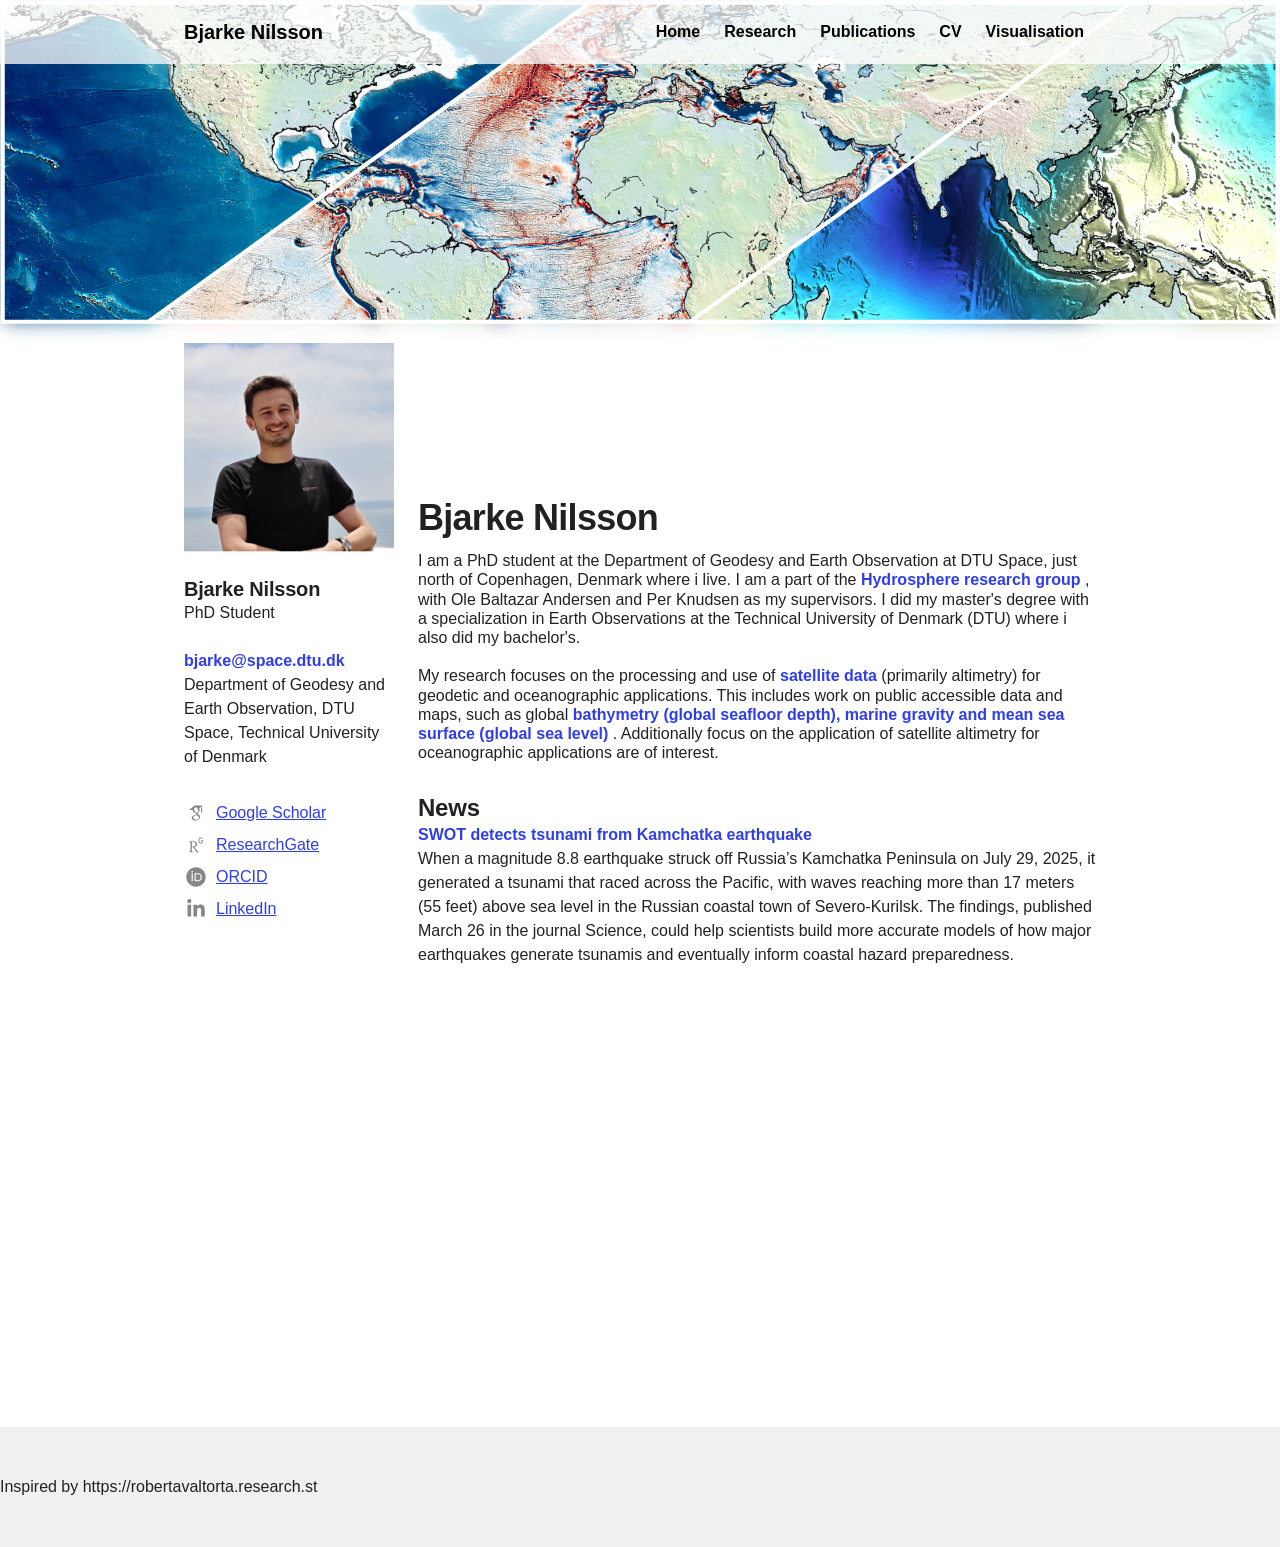
==== index.html @ 61e9313f "Added new image for front page" ====
<!DOCTYPE html>
<html lang="en">
<head>
  <meta charset="utf-8">
  <meta http-equiv="X-UA-Compatible" content="IE=edge">
  <meta name="viewport" content="width=device-width, initial-scale=1.0">
  <meta name="turbo-cache-control" content="no-cache">

  <title>Bjarke Nilsson</title>
<link rel="icon" type="image/png" href="bathymetry_pacific_transparent.png" sizes="96x96">
<meta name="description" content="I am a PhD student at the Technical University of Denmark.">
<link rel="canonical" href="https://BjarkeN.github.io">
<link rel="image_src" href="bathymetry_pacific_transparent.png">

<script type="application/ld+json">
  {"@context":"https://schema.org","@type":"WebSite","name":"Bjarke Nilsson","url":"https://BjarkeN.github.io"}
</script>


  <!-- Preload -->
  

  <!-- Fonts -->
  <style>
  /* https://fonts.googleapis.com/css2?family=Open+Sans:wght@400;700&display=swap */
/* cyrillic-ext */
@font-face {
  font-family: 'Open Sans';
  font-style: normal;
  font-weight: 400;
  font-stretch: 100%;
  font-display: swap;
  src: url('/fonts/google-fonts/Open_Sans-400-1.woff2') format('woff2');
  unicode-range: U+0460-052F, U+1C80-1C88, U+20B4, U+2DE0-2DFF, U+A640-A69F,
    U+FE2E-FE2F;
}
/* cyrillic */
@font-face {
  font-family: 'Open Sans';
  font-style: normal;
  font-weight: 400;
  font-stretch: 100%;
  font-display: swap;
  src: url('/fonts/google-fonts/Open_Sans-400-2.woff2') format('woff2');
  unicode-range: U+0301, U+0400-045F, U+0490-0491, U+04B0-04B1, U+2116;
}
/* greek-ext */
@font-face {
  font-family: 'Open Sans';
  font-style: normal;
  font-weight: 400;
  font-stretch: 100%;
  font-display: swap;
  src: url('/fonts/google-fonts/Open_Sans-400-3.woff2') format('woff2');
  unicode-range: U+1F00-1FFF;
}
/* greek */
@font-face {
  font-family: 'Open Sans';
  font-style: normal;
  font-weight: 400;
  font-stretch: 100%;
  font-display: swap;
  src: url('/fonts/google-fonts/Open_Sans-400-4.woff2') format('woff2');
  unicode-range: U+0370-03FF;
}
/* hebrew */
@font-face {
  font-family: 'Open Sans';
  font-style: normal;
  font-weight: 400;
  font-stretch: 100%;
  font-display: swap;
  src: url('/fonts/google-fonts/Open_Sans-400-5.woff2') format('woff2');
  unicode-range: U+0590-05FF, U+200C-2010, U+20AA, U+25CC, U+FB1D-FB4F;
}
/* vietnamese */
@font-face {
  font-family: 'Open Sans';
  font-style: normal;
  font-weight: 400;
  font-stretch: 100%;
  font-display: swap;
  src: url('/fonts/google-fonts/Open_Sans-400-6.woff2') format('woff2');
  unicode-range: U+0102-0103, U+0110-0111, U+0128-0129, U+0168-0169, U+01A0-01A1,
    U+01AF-01B0, U+1EA0-1EF9, U+20AB;
}
/* latin-ext */
@font-face {
  font-family: 'Open Sans';
  font-style: normal;
  font-weight: 400;
  font-stretch: 100%;
  font-display: swap;
  src: url('/fonts/google-fonts/Open_Sans-400-7.woff2') format('woff2');
  unicode-range: U+0100-02AF, U+1E00-1EFF, U+2020, U+20A0-20AB, U+20AD-20CF,
    U+2113, U+2C60-2C7F, U+A720-A7FF;
}
/* latin */
@font-face {
  font-family: 'Open Sans';
  font-style: normal;
  font-weight: 400;
  font-stretch: 100%;
  font-display: swap;
  src: url('/fonts/google-fonts/Open_Sans-400-8.woff2') format('woff2');
  unicode-range: U+0000-00FF, U+0131, U+0152-0153, U+02BB-02BC, U+02C6, U+02DA,
    U+02DC, U+2000-206F, U+2074, U+20AC, U+2122, U+2191, U+2193, U+2212, U+2215,
    U+FEFF, U+FFFD;
}
/* cyrillic-ext */
@font-face {
  font-family: 'Open Sans';
  font-style: normal;
  font-weight: 700;
  font-stretch: 100%;
  font-display: swap;
  src: url('/fonts/google-fonts/Open_Sans-700-9.woff2') format('woff2');
  unicode-range: U+0460-052F, U+1C80-1C88, U+20B4, U+2DE0-2DFF, U+A640-A69F,
    U+FE2E-FE2F;
}
/* cyrillic */
@font-face {
  font-family: 'Open Sans';
  font-style: normal;
  font-weight: 700;
  font-stretch: 100%;
  font-display: swap;
  src: url('/fonts/google-fonts/Open_Sans-700-10.woff2') format('woff2');
  unicode-range: U+0301, U+0400-045F, U+0490-0491, U+04B0-04B1, U+2116;
}
/* greek-ext */
@font-face {
  font-family: 'Open Sans';
  font-style: normal;
  font-weight: 700;
  font-stretch: 100%;
  font-display: swap;
  src: url('/fonts/google-fonts/Open_Sans-700-11.woff2') format('woff2');
  unicode-range: U+1F00-1FFF;
}
/* greek */
@font-face {
  font-family: 'Open Sans';
  font-style: normal;
  font-weight: 700;
  font-stretch: 100%;
  font-display: swap;
  src: url('/fonts/google-fonts/Open_Sans-700-12.woff2') format('woff2');
  unicode-range: U+0370-03FF;
}
/* hebrew */
@font-face {
  font-family: 'Open Sans';
  font-style: normal;
  font-weight: 700;
  font-stretch: 100%;
  font-display: swap;
  src: url('/fonts/google-fonts/Open_Sans-700-13.woff2') format('woff2');
  unicode-range: U+0590-05FF, U+200C-2010, U+20AA, U+25CC, U+FB1D-FB4F;
}
/* vietnamese */
@font-face {
  font-family: 'Open Sans';
  font-style: normal;
  font-weight: 700;
  font-stretch: 100%;
  font-display: swap;
  src: url('/fonts/google-fonts/Open_Sans-700-14.woff2') format('woff2');
  unicode-range: U+0102-0103, U+0110-0111, U+0128-0129, U+0168-0169, U+01A0-01A1,
    U+01AF-01B0, U+1EA0-1EF9, U+20AB;
}
/* latin-ext */
@font-face {
  font-family: 'Open Sans';
  font-style: normal;
  font-weight: 700;
  font-stretch: 100%;
  font-display: swap;
  src: url('/fonts/google-fonts/Open_Sans-700-15.woff2') format('woff2');
  unicode-range: U+0100-02AF, U+1E00-1EFF, U+2020, U+20A0-20AB, U+20AD-20CF,
    U+2113, U+2C60-2C7F, U+A720-A7FF;
}
/* latin */
@font-face {
  font-family: 'Open Sans';
  font-style: normal;
  font-weight: 700;
  font-stretch: 100%;
  font-display: swap;
  src: url('/fonts/google-fonts/Open_Sans-700-16.woff2') format('woff2');
  unicode-range: U+0000-00FF, U+0131, U+0152-0153, U+02BB-02BC, U+02C6, U+02DA,
    U+02DC, U+2000-206F, U+2074, U+20AC, U+2122, U+2191, U+2193, U+2212, U+2215,
    U+FEFF, U+FFFD;
}

</style>


  
  

  <!-- Theme CSS -->
  <link rel="stylesheet" href="themes-2XL-4_eJ.css" media="all" data-turbo-track="reload" />
  <link rel="stylesheet" href="themes-argyle-Cu1OJXw7.css" media="all" data-turbo-track="reload" />
    <style>

    :root {
      --blt-font-base: Open Sans, sans-serif;
      --theme-link-color: #2F3EEA;
      --theme-header-background-color: #f0f0f0;
      --theme-header-text-color: #212121;
      --theme-header-link-color: #212121;
      --theme-footer-background-color: #f0f0f0;
      --theme-footer-text-color: #212121;
      --theme-footer-link-color: #212121;
    }
  </style>

  

</head>
<body data-controller="">
  

  <div
    class="theme-page theme-page--has-banner"
    data-controller="load-mathjax"
  >
    <!--<header class="argyle-header">-->
      <header class="argyle-header" style="background-color: rgba(255, 255, 255, 0.75); position: relative;">
    <div class="container">
      <div class="row">
        <div class="col-xs-12">
          <div
            class="flex flex-row"
            data-controller="overflow-nav"
            data-overflow-nav-links-item-selector-value=".argyle-navlinks2-bar .theme-navlinks2-item-wrap"
            data-overflow-nav-menu-item-selector-value=".argyle-navlinks2-menu .theme-navlinks2-item-wrap"
          >
            <div
              class="flex-0"
              data-site-editable-id="site_title"
            >
              <h1>
                <a href="index.html" style="color: rgb(0, 0, 0);">Bjarke Nilsson</a>
              </h1>
            </div>
            <div class="flex-0" style="width: 16px"></div>

            
  <div
    class="flex-1 flex-row"
    data-site-editable-id="navpages"
    data-overflow-nav-target="linksContainer"
    style="
      /* Set to 0, so that the flex item shrinks past its initial size
      * https://dfmcphee.com/flex-items-and-min-width-0/ */
      min-width: 0;
    "
  >
    <div class="argyle-navlinks2-bar">
          <div
  class="theme-navlinks2"
  data-site-editable-id="navpages"
>
    <div class="theme-navlinks2-item-wrap">

      <div class="theme-navlinks2-item" data-controller="toggle">
        <a class="theme-navlinks2-item-link" href="index.html" style="color: black; font-weight: bold;">Home</a>
</div>
</div>    <div class="theme-navlinks2-item-wrap">

      <div class="theme-navlinks2-item" data-controller="toggle">
        <a class="theme-navlinks2-item-link" href="research.html" style="color: black; font-weight: bold;">Research</a>
</div>
</div>    <div class="theme-navlinks2-item-wrap">

      <div class="theme-navlinks2-item" data-controller="toggle">
        <a class="theme-navlinks2-item-link" href="publications.html" style="color: black; font-weight: bold;">Publications</a>
</div>
</div>    <div class="theme-navlinks2-item-wrap">

      <div class="theme-navlinks2-item" data-controller="toggle">
        <a class="theme-navlinks2-item-link" href="CV_BNilsson.pdf" download="CV_BNilsson.pdf" style="color: black; font-weight: bold;">CV</a>
</div>
</div>    <div class="theme-navlinks2-item-wrap">

      <div class="theme-navlinks2-item" data-controller="toggle">
        <a class="theme-navlinks2-item-link" href="illustration.html" style="color: black; font-weight: bold;">Visualisation</a>

</div>
</div></div>


    </div>
  </div>


  </header>


      
<div class="argyle-banner">
  <picture style="  object-fit: contain;
  object-position: center top;
  position: absolute; top: 0; right: 0; bottom: 0; left: 0;
  height: 100%;
  width: 100%;
  overflow: hidden;
">
    <source
    />
    <img 
      src="linkedin_banner.png"
      style="  object-fit: contain;
  object-position: center top;
  position: absolute; top: 0; right: 0; bottom: 0; left: 0;
  height: 100%;
  width: 100%;
  overflow: hidden;
"
      alt="Banner image placeholder" />
  </picture>

  <div
    style="
      object-position: center top;
      position: absolute; top: 0; right: 0; bottom: 0; left: 0;
      height: 100%;
      width: 100%;
      overflow: hidden;
      backdrop-filter: blur(10px);
    "
  ></div>

  <picture style="  object-fit: contain;
  object-position: center top;
  position: absolute; top: 0; right: 0; bottom: 0; left: 0;
  height: 100%;
  width: 100%;
  overflow: hidden;
">
    <source srcset="linkedin_banner.png" />
    <img style="  object-fit: contain;
    object-position: center top;
  position: absolute; top: 0; right: 0; bottom: 0; left: 0;
  height: 100%;
  width: 100%;
  overflow: hidden;
" alt="Banner image" src="linkedin_banner.png" />
</picture>

  
</div>

    <main class="argyle-main">
      <div class="container">
        <div class="row">
          <div class="hidden-sm-down col-md-4 col-lg-3">
              <div class="argyle-sidebar hidden-sm-down">
      <div class="argyle-site-picture-frame" style="margin-bottom: 24px;" data-site-editable-id="site_picture">
    <div
      class="theme-site-avatar-picture"
      style="
        position: relative;
        display: block;
        margin: 0 auto;
        padding: 100% 0 0;
        background-color: #ccc;
      "
    >
      <img
        src="ocean_small.jpg"
        style="
          object-fit: cover;
          position: absolute;
          top: 0;
          left: 0;
          right: 0;
          bottom: 0;
          width: 100%;
          height: 100%;
        "
        alt="Site avatar"
      />
    </div>
</div>
      <div data-site-editable-id="contact">
    <div class="blt-h4 blt-weight-bold theme-contact-name">Bjarke Nilsson</div>
    <div class="blt-p">PhD Student</div>
    <hr class="space-sm">
  </div>

      <div data-site-editable-id="contact">
      <p class="blt-p">
          <strong style="color: var(--theme-link-color);">bjarke@space.dtu.dk</strong>
      </p>
              <p class="blt-p">
          Department of Geodesy and Earth Observation, DTU Space, Technical University of Denmark
        </p>

      <hr class="space-md" />
  </div>

    <div
  class="blt-p theme-contact-social-links"
  data-site-editable-id="social_links"
>
    <div class="theme-contact-social-link">
      <div class="theme-contact-social-link-icon">
          <svg xmlns="http://www.w3.org/2000/svg" aria-hidden="true" role="img" width="0.75em" height="1em" preserveAspectRatio="xMidYMid meet" viewBox="0 0 384 512"><path fill="currentColor" d="M343.759 106.662V79.43L363.524 64h-213.89L20.476 176.274h85.656a82.339 82.339 0 0 0-.219 6.225c0 20.845 7.22 38.087 21.672 51.861c14.453 13.797 32.252 20.648 53.327 20.648c4.923 0 9.75-.368 14.438-1.024c-2.907 6.5-4.374 12.523-4.374 18.142c0 9.875 4.499 20.43 13.467 31.642c-39.234 2.67-68.061 9.732-86.437 21.163c-10.531 6.5-19 14.704-25.39 24.531c-6.391 9.9-9.578 20.515-9.578 31.962c0 9.648 2.062 18.336 6.219 26.062c4.156 7.726 9.578 14.07 16.312 18.984c6.718 4.968 14.469 9.101 23.219 12.469c8.734 3.344 17.406 5.718 26.061 7.062A167.052 167.052 0 0 0 180.555 448c13.469 0 26.953-1.734 40.547-5.187c13.562-3.485 26.28-8.642 38.171-15.493c11.86-6.805 21.515-16.086 28.922-27.718c7.39-11.68 11.094-24.805 11.094-39.336c0-11.016-2.25-21.039-6.75-30.14c-4.468-9.073-9.938-16.542-16.452-22.345c-6.501-5.813-13-11.155-19.516-15.968c-6.5-4.845-12-9.75-16.468-14.813c-4.485-5.046-6.735-10.054-6.735-14.984c0-4.921 1.734-9.672 5.216-14.265c3.455-4.61 7.674-9.048 12.61-13.306c4.937-4.25 9.875-8.968 14.796-14.133c4.922-5.147 9.141-11.827 12.61-20.008c3.485-8.18 5.203-17.445 5.203-27.757c0-13.453-2.547-24.46-7.547-33.314c-.594-1.022-1.218-1.803-1.875-3.022l56.907-46.672v17.119c-7.393.93-6.624 5.345-6.624 10.635V245.96c0 5.958 4.875 10.834 10.834 10.834h3.989c5.958 0 10.833-4.875 10.833-10.834V117.293c0-5.277.778-9.688-6.561-10.63zm-107.36 222.48c1.14.75 3.704 2.78 7.718 6.038c4.05 3.243 6.797 5.695 8.266 7.414a443.553 443.553 0 0 1 6.376 7.547c2.813 3.375 4.718 6.304 5.718 8.734c1 2.477 2.016 5.461 3.047 8.946a38.27 38.27 0 0 1 1.485 10.562c0 17.048-6.564 29.68-19.656 37.859c-13.125 8.18-28.767 12.274-46.938 12.274c-9.187 0-18.203-1.093-27.063-3.196c-8.843-2.116-17.311-5.336-25.39-9.601c-8.078-4.258-14.577-10.204-19.5-17.797c-4.938-7.64-7.407-16.415-7.407-26.25c0-10.32 2.797-19.29 8.422-26.906c5.594-7.625 12.938-13.391 22.032-17.315c9.063-3.946 18.25-6.742 27.562-8.398a157.865 157.865 0 0 1 28.438-2.555c4.47 0 7.936.25 10.405.696c.455.219 3.032 2.07 7.735 5.563c4.704 3.462 7.625 5.595 8.75 6.384zm-3.359-100.579c-7.406 8.86-17.734 13.288-30.953 13.288c-11.86 0-22.298-4.764-31.266-14.312c-9-9.523-15.422-20.328-19.344-32.43c-3.937-12.109-5.906-23.984-5.906-35.648c0-13.694 3.596-25.352 10.781-34.976c7.187-9.65 17.5-14.485 30.938-14.485c11.875 0 22.374 5.038 31.437 15.157c9.094 10.085 15.61 21.413 19.517 33.968c3.922 12.54 5.873 24.53 5.873 35.984c0 13.446-3.702 24.61-11.076 33.454z"/></svg>

      </div>
      <div class="theme-contact-social-link-text">
        <a target="_blank" rel="noopener noreferrer" href="https://scholar.google.it/citations?hl=en&user=hTcq16cAAAAJ">Google Scholar</a>
      </div>
    </div>
    <div class="theme-contact-social-link">
      <div class="theme-contact-social-link-icon">
          <svg xmlns="http://www.w3.org/2000/svg" aria-hidden="true" role="img" width="0.75em" height="1em" preserveAspectRatio="xMidYMid meet" viewBox="0 0 384 512"><path fill="currentColor" d="M228.66 408.101c-20.194-21.973-47.218-57.268-69.698-97.166c37.134-8.685 64.633-43.55 64.633-78.384c0-51.345-39.88-75.176-92.163-75.176c-27.023 0-48.583 1.365-68.716 1.365c-18.369 0-36.722 0-48.154-.445V171.6l17.401 3.192c11.97 2.302 18.783 7.765 18.783 36.214v180.6c0 28.435-6.813 33.928-18.783 36.2l-17.4 3.252v13.259c12.367-.445 33.912-1.351 55.473-1.351c20.624 0 47.217.906 58.68 1.35v-13.258l-23.847-3.253c-12.366-1.796-18.813-7.764-18.813-36.2v-76.542c11.002.921 20.624.921 35.325.921c27.96 49.95 54.551 87.56 69.652 104.962c13.78 16.526 34.85 27.054 61.442 27.054c7.781 0 16.023-1.367 21.054-3.683v-11.894c-16.496 0-32.992-11.477-44.87-24.321zM119.064 295.344c-15.591 0-22.434-.414-33.008-1.41V178.918c10.574-.92 24.752-.92 37.136-.92c38.531 0 61.427 20.195 61.427 56.839c0 36.215-24.736 60.506-65.555 60.506zm139.934-115.703c-.46-2.409-.875-5.217-1.243-8.456c-.383-3.268-.63-7.104-.782-11.63c-.154-4.496-.215-9.99-.215-16.282c0-6.323.061-11.74.215-16.25c.152-4.528.399-8.41.782-11.648c.368-3.223.782-6.046 1.243-8.455a50.885 50.885 0 0 1 1.78-6.982c3.943-11.923 10.405-20.885 19.443-26.901C289.244 67.02 300.308 64 313.443 64c6.752 0 12.875.782 18.307 2.377c5.371 1.581 10.189 3.76 14.44 6.553c4.189 2.762 7.81 6.015 10.802 9.698a52.87 52.87 0 0 1 7.474 11.878c.75 1.35.537 2.425-.66 3.176l-16.68 6.858c-1.413.753-2.41.37-3.193-1.12c-3.743-6.936-6.936-11.493-12.183-14.807c-5.31-3.3-10.22-4.865-18.308-4.865c-8.793 0-12.721 1.749-18.23 5.693c-5.463 3.867-9.468 8.732-11.832 16.143c-.474 1.335-.905 2.993-1.41 4.942c-.415 1.98-.753 4.404-.967 7.242c-.215 2.84-.415 6.353-.598 10.497c-.123 4.144-.184 9.177-.184 15.008c0 5.86.061 10.894.184 15.038c.184 4.128.383 7.641.598 10.48c.214 2.87.552 5.279.966 7.274c.507 1.919.937 3.575 1.411 4.927c2.364 7.38 5.74 11.415 10.712 14.654c4.911 3.284 10.557 5.648 19.35 5.648c7.811 0 14.962-2.225 19.626-5.618c4.62-3.39 8.456-7.87 10.175-13.994c.753-2.579 1.72-5.786 2.38-9.714c.598-3.929.598-8.087.598-13.825c0-.907-.508-1.367-1.352-1.367h-26.716c-1.504 0-2.24-.736-2.24-2.24v-15.314c0-1.52.736-2.257 2.24-2.257h49.028c1.535 0 2.257.737 2.257 2.257v13.09c0 6.935 0 13.365-.722 19.32c-.691 5.953-1.626 11.109-2.808 14.868c-3.744 11.77-9.682 20.15-18.782 26.394c-9.131 6.291-20.9 9.682-33.684 9.682c-13.135 0-24.199-3.022-33.221-9.022c-9.039-6.077-15.5-14.993-19.443-26.916a51.103 51.103 0 0 1-1.78-6.997z"/></svg>

      </div>
      <div class="theme-contact-social-link-text">
        <a target="_blank" rel="noopener noreferrer" href="https://www.researchgate.net/profile/Bjarke_Nilsson?ev=hdr_xprf">ResearchGate</a>
      </div>
    </div>
    <div class="theme-contact-social-link">
      <div class="theme-contact-social-link-icon">
          <svg xmlns="http://www.w3.org/2000/svg" aria-hidden="true" role="img" width="1em" height="1em" preserveAspectRatio="xMidYMid meet" viewBox="0 0 512 512"><path fill="currentColor" d="M336.62 194.538c-7.13-3.328-13.866-5.56-20.253-6.614c-6.365-1.095-16.574-1.612-30.71-1.612h-36.704v152.747h37.634c14.673 0 26.081-1.013 34.224-3.017c8.142-2.004 14.921-4.526 20.356-7.626a69.448 69.448 0 0 0 14.942-11.388c14.488-14.714 21.742-33.273 21.742-55.717c0-22.052-7.44-40.052-22.341-53.982c-5.498-5.166-11.822-9.444-18.89-12.793zM256 8C119.022 8 8 119.042 8 256s111.022 248 248 248s248-111.042 248-248S392.978 8 256 8Zm-82.336 357.513h-29.389V160.148h29.389zM158.95 138.696c-11.14 0-20.213-9.01-20.213-20.212c0-11.118 9.052-20.191 20.213-20.191c11.18 0 20.232 9.052 20.232 20.191a20.194 20.194 0 0 1-20.232 20.212zm241.386 163.597c-5.29 12.545-12.834 23.581-22.65 33.088c-9.982 9.837-21.597 17.194-34.844 22.196c-7.75 3.017-14.839 5.063-21.307 6.117c-6.49 1.013-18.828 1.509-37.076 1.509h-64.956V160.148h69.233c27.962 0 50.034 4.154 66.32 12.545c16.265 8.37 29.181 20.728 38.792 36.972c9.61 16.265 14.425 34.018 14.425 53.196c.023 13.765-2.666 26.908-7.936 39.432z"/></svg>

      </div>
      <div class="theme-contact-social-link-text">
        <a target="_blank" rel="noopener noreferrer" href="https://orcid.org/0000-0002-0784-4308">ORCID</a>
      </div>
    </div>
    <div class="theme-contact-social-link">
      <div class="theme-contact-social-link-icon">
          <svg xmlns="http://www.w3.org/2000/svg" aria-hidden="true" role="img" width="0.88em" height="1em" preserveAspectRatio="xMidYMid meet" viewBox="0 0 448 512"><path fill="currentColor" d="M100.28 448H7.4V148.9h92.88zM53.79 108.1C24.09 108.1 0 83.5 0 53.8a53.79 53.79 0 0 1 107.58 0c0 29.7-24.1 54.3-53.79 54.3zM447.9 448h-92.68V302.4c0-34.7-.7-79.2-48.29-79.2c-48.29 0-55.69 37.7-55.69 76.7V448h-92.78V148.9h89.08v40.8h1.3c12.4-23.5 42.69-48.3 87.88-48.3c94 0 111.28 61.9 111.28 142.3V448z"/></svg>

      </div>
      <div class="theme-contact-social-link-text">
        <a target="_blank" rel="noopener noreferrer" href="https://www.linkedin.com/in/bjarke-nilsson/">LinkedIn</a>
      </div>
    </div>
</div>
<hr class="space-md">

  </div>

          </div>
          <div class="col-xs-12 col-md-8 col-lg-9">
                <div class="argyle-contact-mobile">
      <div class="argyle-site-picture-frame" style="" data-site-editable-id="site_picture">
    <div
      class="theme-site-avatar-picture"
      style="
        position: relative;
        display: block;
        margin: 0 auto;
        padding: 100% 0 0;
        background-color: #ccc;
      "
    >
      <img
        src="ocean_small.jpg"
        srcset="ocean_small.jpg"
        style="
          object-fit: cover;
          position: absolute;
          top: 0;
          left: 0;
          right: 0;
          bottom: 0;
          width: 100%;
          height: 100%;
        "
        alt="Site avatar"
      />
    </div>
</div>

      <div
        class="blt-h2 blt-weight-bold"
        data-site-editable-id="contact"
      >
        Bjarke Nilsson
      </div>

      <div class="blt-h4">
        PhD Student
      </div>

      <hr class="space-12">
  <div
      class="contact-modal"
      data-controller="modal">
    <div class="theme-btn"
        data-action="click->modal#show">
      Contact
    </div>
    <div class="contact-modal__content">
        <div class="" style="margin-bottom: 12px;" data-site-editable-id="site_picture">
    <div
      class="theme-site-avatar-picture"
      style="
        position: relative;
        display: block;
        margin: 0 auto;
        padding: 100% 0 0;
        background-color: #ccc;
      "
    >
      <img
        src="ocean_small.jpg"
        srcset="ocean_small.jpg"
        style="
          object-fit: cover;
          position: absolute;
          top: 0;
          left: 0;
          right: 0;
          bottom: 0;
          width: 100%;
          height: 100%;
        "
        alt="Site avatar"
      />
    </div>
</div>
<hr class="space-md">

    </div>
    <div
      class="contact-modal__overlay"
      data-action="click->modal#hide">
    </div>
  </div>

  </div>

  <hr class="space-lg hidden-md-up">
    
    
      <div class="theme-content-title">
      <h1 class="blt-h2 blt-weight-bold">Bjarke Nilsson</h1>
      <hr class="space-12">
      <p class="blt-h5">
        I am a PhD student at the Department of Geodesy and Earth Observation at DTU Space, just north of Copenhagen, Denmark where i live. 
        I am a part of the <a
          style="color: var(--theme-link-color); font-weight: 700; text-decoration: none;"
          href="https://www.space.dtu.dk/english/research-divisions/geodesy-and-earth-observation/research-areas/hydrosphere"
          target="_blank"
          rel="noopener noreferrer"
        >
          Hydrosphere research group
        </a>, with Ole Baltazar Andersen and Per Knudsen as my supervisors.
        I did my master's degree with a specialization in Earth Observations at the Technical University of Denmark (DTU) where i also did my bachelor's.<br><br>

        My research focuses on the processing and use of <a
          style="color: var(--theme-link-color); font-weight: 700; text-decoration: none;"
          href="research.html"
        >
          satellite data
        </a> (primarily altimetry) for geodetic and oceanographic applications.
        This includes work on public accessible data and maps, such as global <a
          style="color: var(--theme-link-color); font-weight: 700; text-decoration: none;"
          href="research.html"
        >
          bathymetry (global seafloor depth), marine gravity and mean sea surface (global sea level)
        </a>.
        Additionally focus on the application of satellite altimetry for oceanographic applications are of interest.


      </p>
  </div>

    <hr class="space-md">


  
  
<div
    class="theme-blocks"
    id="block-column-default"
  >
        <div id="block-wbsN" class="theme-block">

        <div class="blt-h3 blt-weight-bold">News</div>

        
        <div class="blt-h5 blt-weight-bold"></div>

        <a
          style="color: var(--theme-link-color); font-weight: 700; text-decoration: none;"
          href="https://scripps.ucsd.edu/news/new-satellites-observations-close-blind-spot-tsunami-science"
          target="_blank"
          rel="noopener noreferrer"
        >
          SWOT detects tsunami from Kamchatka earthquake
        </a>
        <div class="blt-weight-normal">When a magnitude 8.8 earthquake struck off Russia’s Kamchatka Peninsula on July 29, 2025, it generated a tsunami that raced across the Pacific, with waves reaching more than 17 meters (55 feet) above sea level in the Russian coastal town of Severo-Kurilsk. 
        The findings, published March 26 in the journal Science, could help scientists build more accurate models of how major earthquakes generate tsunamis and eventually inform coastal hazard preparedness.</div><br><br>
  <iframe
    width="448"
    height="252"
    src="https://www.youtube.com/embed/QmhUJs27BCw"
    title="YouTube video player"
    frameborder="0"
    allow="accelerometer; autoplay; clipboard-write; encrypted-media; gyroscope; picture-in-picture; web-share"
    referrerpolicy="strict-origin-when-cross-origin"
    allowfullscreen>
  </iframe>




</div>
  </div>




            <div class="space-xl"></div>

<div
  class="theme-sharer"
  data-site-editable-id="sharer"
>
  
</div>


          </div>
        </div>
      </div>
    </main>

    <hr class="space-xl">

<footer class="argyle-footer">
  <div class="container">
    <hr class="space-lg">

    </div>
  <div class="flex flex-row">
    Inspired by https://robertavaltorta.research.st
  </div>

    <hr class="space-lg">
  </div>
</footer>

  
</body>
</html>
---- themes-argyle-Cu1OJXw7.css ----
/*!
 * Bootstrap Grid v5.0.1 (https://getbootstrap.com/)
 * Copyright 2011-2021 The Bootstrap Authors
 * Copyright 2011-2021 Twitter, Inc.
 * Licensed under MIT (https://github.com/twbs/bootstrap/blob/main/LICENSE)
 */:root{--blt-font-base: "Lato", "Helvetica Neue", Helvetica, Arial, sans-serif}:root{--theme-header-height: 64px;--theme-link-color: material-color("blue", "500");--theme-header-background-color: #fff;--theme-header-text-color: rgba(#000, .87);--theme-header-link-color: rgba(#000, .87);--theme-footer-background-color: #fff;--theme-footer-text-color: rgba(#000, .87);--theme-footer-link-color: rgba(#000, .87)}.argyle-banner{margin-top:64px;height:240px;background-color:#fff;background-size:cover;background-position:center}@media (min-width: 768px){.argyle-banner{height:320px}}.theme-page.theme-page--has-banner .argyle-main{margin-top:0}.theme-page.theme-page--has-banner .argyle-sidebar .argyle-site-picture-frame,.theme-page.theme-page--has-banner .argyle-contact-mobile .argyle-site-picture-frame{margin-top:-168px}@media (min-width: 768px){.theme-page.theme-page--has-banner .argyle-sidebar .argyle-site-picture-frame,.theme-page.theme-page--has-banner .argyle-contact-mobile .argyle-site-picture-frame{margin-top:calc(-50% - 48px)}}@media (min-width: 992px){.theme-page.theme-page--has-banner .argyle-sidebar .argyle-site-picture-frame,.theme-page.theme-page--has-banner .argyle-contact-mobile .argyle-site-picture-frame{margin-top:calc(-50% - 48px)}}.argyle-contact-mobile{text-align:center}@media (min-width: 768px){.argyle-contact-mobile{display:none}}.argyle-site-picture-frame{margin-bottom:24px;box-shadow:0 0 0 5px #fff}@media (max-width: 767px){.argyle-site-picture-frame{margin-left:auto;margin-right:auto;width:240px}}.argyle-header{position:fixed;z-index:10;top:0;right:0;left:0;padding:16px 0;height:64px;background-color:var(--theme-header-background-color);color:var(--theme-header-text-color)}.argyle-header .container{max-width:960px;padding-left:24px;padding-right:24px}.argyle-header h1{margin:0;padding:0;line-height:32px;font-size:20px;font-weight:700;white-space:nowrap}.argyle-header h1>a:link,.argyle-header h1>a:visited,.argyle-header h1>a:hover,.argyle-header h1>a:active{text-decoration:none;color:var(--theme-header-link-color)}.argyle-navlinks2-bar{margin-left:auto}@media (max-width: 543px){.argyle-navlinks2-bar{display:none}}.argyle-navlinks2-bar .theme-navlinks2{display:flex;flex-direction:row;justify-content:flex-end;margin:0;padding:0}.argyle-navlinks2-bar .theme-navlinks2-item-wrap .theme-navlinks2-item{display:flex;flex-direction:row;align-items:center}.argyle-navlinks2-bar .theme-navlinks2-item-wrap a.theme-navlinks2-item-link{display:block;padding:0 12px;line-height:32px;font-size:16px;white-space:nowrap;text-decoration:none;color:var(--theme-header-link-color)}.argyle-navlinks2-bar .theme-navlinks2-item-wrap .theme-navlinks2-item.is-active{font-weight:700}.argyle-navlinks2-bar .theme-navlinks2-item-wrap .theme-navlinks2-nested-indicator{margin:0 4px 0 -12px}.argyle-navlinks2-bar .theme-navlinks2-item-wrap .theme-navlinks2-nested-indicator svg{display:block;fill:currentColor}.argyle-navlinks2-bar .theme-navlinks2-item-wrap .theme-navlinks2-nested-navlinks{display:none}.argyle-navlinks2-bar .theme-navlinks2-item-wrap:hover .theme-navlinks2-nested-navlinks{position:absolute;display:block;margin:0;padding:4px 0;max-width:240px;background-color:#fff;border:1px solid #eee;border-radius:4px;box-shadow:0 1px 5px #0000001a;color:#000000de;text-align:left}.argyle-navlinks2-bar .theme-navlinks2-item-wrap .theme-navlinks2-nested-navlinks-item .theme-navlinks2-nested-navlinks-item-link{display:block;padding:8px 16px;width:100%;line-height:24px;font-size:16px;word-break:normal;text-decoration:none;border:none;color:inherit}.argyle-navlinks2-bar .theme-navlinks2-item-wrap .theme-navlinks2-nested-navlinks-item .theme-navlinks2-nested-navlinks-item-link:hover{background-color:#f8f8f8}.argyle-navlinks2-bar .theme-navlinks2-item-wrap .theme-navlinks2-nested-navlinks-item.is-active .theme-navlinks2-nested-navlinks-item-link{font-weight:700}.argyle-navlinks2-menu .theme-navlinks2{margin:0;padding:4px 0;max-width:240px;background-color:#fff;border:1px solid #eee;border-radius:4px;box-shadow:0 1px 5px #0000001a;color:#000000de;text-align:left}.argyle-navlinks2-menu .theme-navlinks2-item-wrap .theme-navlinks2-item{display:flex;flex-direction:row;align-items:center}.argyle-navlinks2-menu .theme-navlinks2-item-wrap .theme-navlinks2-item.is-active{font-weight:700}.argyle-navlinks2-menu .theme-navlinks2-item-wrap a.theme-navlinks2-item-link{display:block;padding:8px 16px;width:100%;line-height:24px;font-size:16px;word-break:normal;text-decoration:none;border:none;color:#000000de}.argyle-navlinks2-menu .theme-navlinks2-item-wrap a.theme-navlinks2-item-link:hover{background-color:#f8f8f8}.argyle-navlinks2-menu .theme-navlinks2-item-wrap .theme-navlinks2-nested-indicator{display:none}.argyle-navlinks2-menu .theme-navlinks2-item-wrap .theme-navlinks2-nested-navlinks{display:block;margin:0;padding:0;color:#000000de;text-align:left}.argyle-navlinks2-menu .theme-navlinks2-item-wrap .theme-navlinks2-nested-navlinks-item.is-active{font-weight:700}.argyle-navlinks2-menu .theme-navlinks2-item-wrap .theme-navlinks2-nested-navlinks-item .theme-navlinks2-nested-navlinks-item-link{display:block;padding:8px 16px 8px 32px;width:100%;line-height:24px;font-size:16px;word-break:normal;text-decoration:none;border:none;color:inherit}.argyle-navlinks2-menu .theme-navlinks2-item-wrap .theme-navlinks2-nested-navlinks-item .theme-navlinks2-nested-navlinks-item-link:hover{background-color:#f8f8f8}.argyle-navlinks2-menu .theme-navlinks2-item-wrap .theme-navlinks2-nested-navlinks-item .theme-navlinks2-nested-navlinks-item-link.is-active{font-weight:700}.argyle-footer{background-color:var(--theme-footer-background-color);color:var(--theme-footer-text-color)}.argyle-footer a:link,.argyle-footer a:visited,.argyle-footer a:hover,.argyle-footer a:active{text-decoration:underline;color:var(--theme-footer-link-color)}.argyle-footer .container{max-width:960px}a:link,a:visited,a:hover,a:active{color:var(--theme-link-color)}a:link,a:visited,a:hover,a:active{text-decoration:underline}.argyle-main{position:relative;margin-top:64px;min-height:calc(90vh - 64px);padding-top:48px}@media (min-width: 768px){.argyle-main{padding-top:48px}}@media (min-width: 992px){.argyle-main{padding-top:48px}}.argyle-main>.container{max-width:960px;padding-left:24px;padding-right:24px}.theme-publication-search-field{display:inline-flex;flex-direction:row;width:220px;margin-bottom:8px;border-bottom:1px solid rgba(0,0,0,.87)}.theme-publication-search-field input[type=text]{width:auto;flex-grow:1;flex-shrink:1;padding:0 8px;line-height:28px;min-width:0;border:none;outline:none}.theme-publication-search-field .theme-publication-search-field__clear{display:none;flex-grow:0;flex-shrink:0;margin-right:8px;line-height:28px;cursor:pointer}.theme-publication-search-field .theme-publication-search-field__clear i.material-icons{vertical-align:middle}.theme-publication-search-field{border:none;background-color:#00000014}.theme-publication-search-field input[type=text]{padding:0 4px 0 12px;line-height:36px;background:transparent}.theme-publication-search-field .theme-publication-search-field__clear{line-height:36px;color:#0000008a}
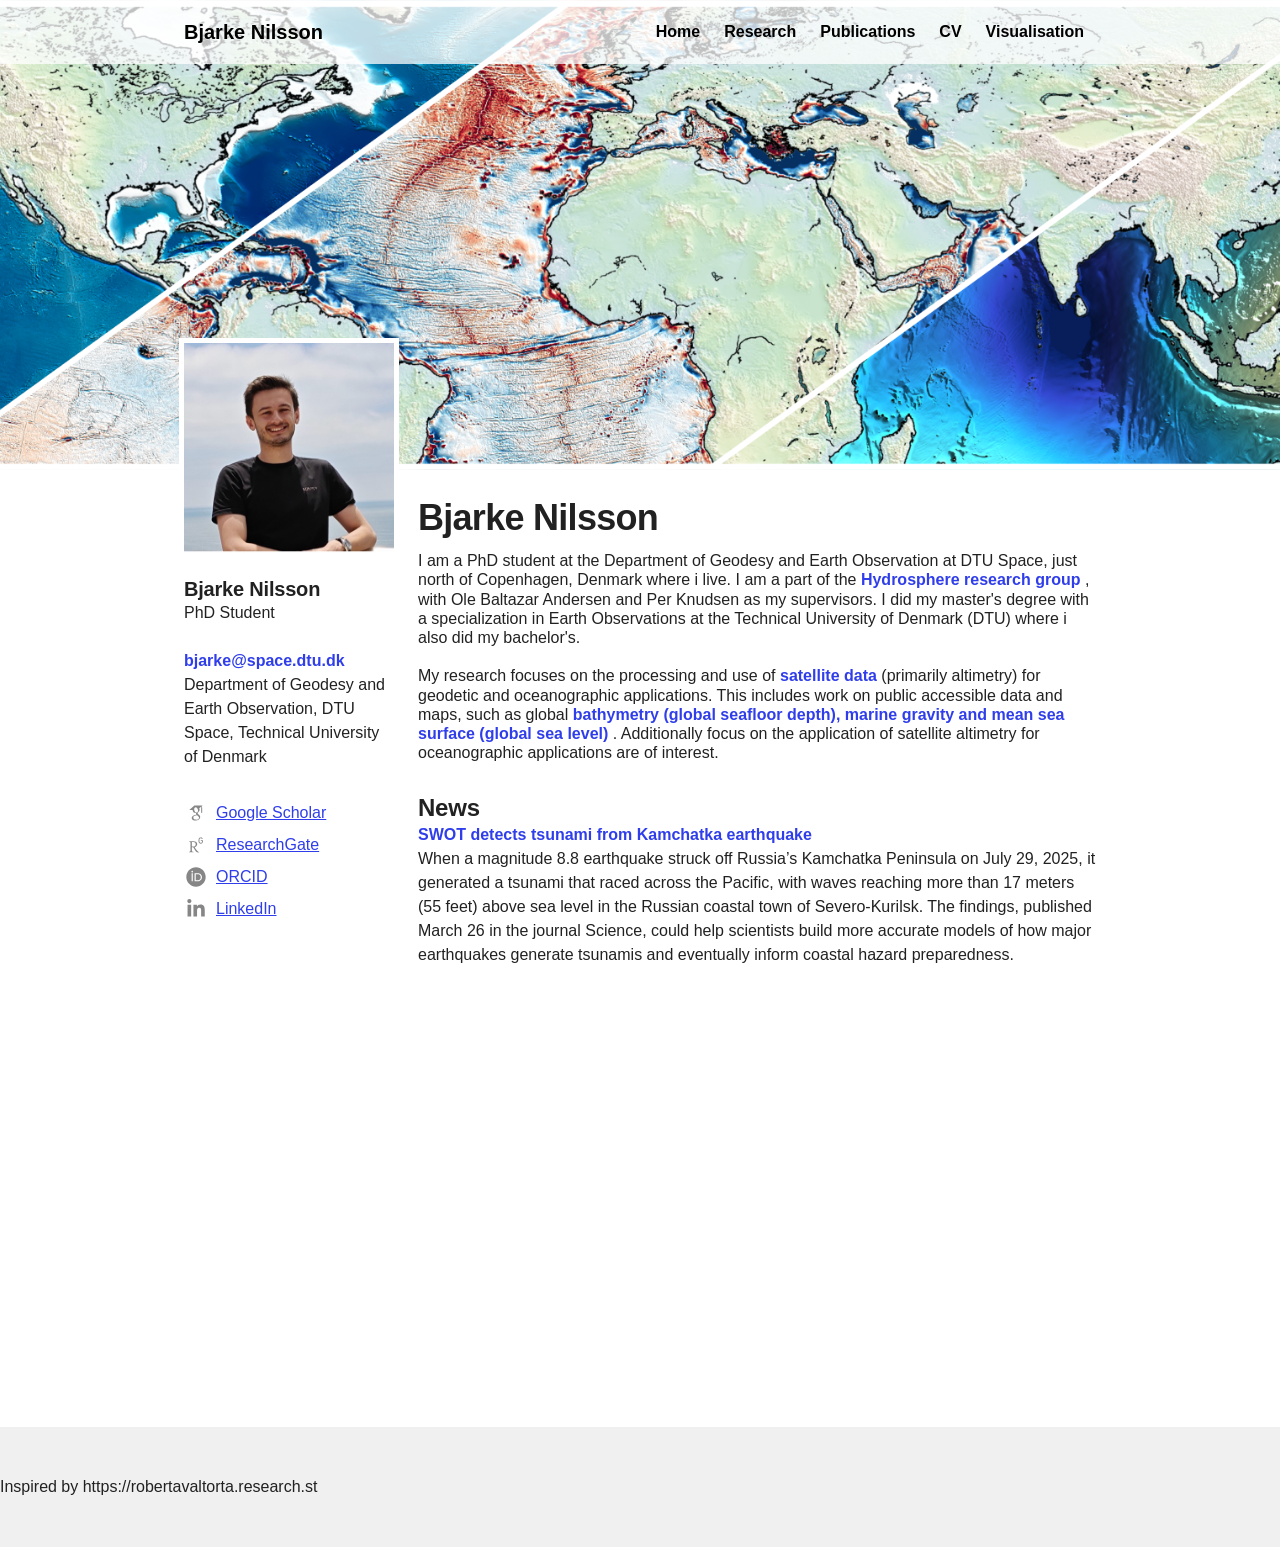
==== commit aee9086f: "Fixed banner" ====
--- a/index.html
+++ b/index.html
@@ -1,6 +1,7 @@
 <!DOCTYPE html>
 <html lang="en">
 <head>
+  <meta name="google-site-verification" content="y3529Kll2rNWZxTTHoCSX8ztUFCl37zU0xt0FDMtFu0" />
   <meta charset="utf-8">
   <meta http-equiv="X-UA-Compatible" content="IE=edge">
   <meta name="viewport" content="width=device-width, initial-scale=1.0">
@@ -302,23 +303,25 @@
 
       
 <div class="argyle-banner">
-  <picture style="  object-fit: contain;
+  <picture style="  object-fit: cover;
   object-position: center top;
   position: absolute; top: 0; right: 0; bottom: 0; left: 0;
   height: 100%;
   width: 100%;
   overflow: hidden;
+  max-height: 470px;
 ">
     <source
     />
     <img 
       src="linkedin_banner.png"
-      style="  object-fit: contain;
+      style="  object-fit: cover;
   object-position: center top;
   position: absolute; top: 0; right: 0; bottom: 0; left: 0;
   height: 100%;
   width: 100%;
   overflow: hidden;
+  max-height: 470px;
 "
       alt="Banner image placeholder" />
   </picture>
@@ -331,6 +334,7 @@
       width: 100%;
       overflow: hidden;
       backdrop-filter: blur(10px);
+      max-height: 470px;
     "
   ></div>
 
@@ -340,14 +344,16 @@
   height: 100%;
   width: 100%;
   overflow: hidden;
+  max-height: 470px;
 ">
     <source srcset="linkedin_banner.png" />
-    <img style="  object-fit: contain;
+    <img style="  object-fit: cover;
     object-position: center top;
   position: absolute; top: 0; right: 0; bottom: 0; left: 0;
   height: 100%;
   width: 100%;
   overflow: hidden;
+  max-height: 470px;
 " alt="Banner image" src="linkedin_banner.png" />
 </picture>
 
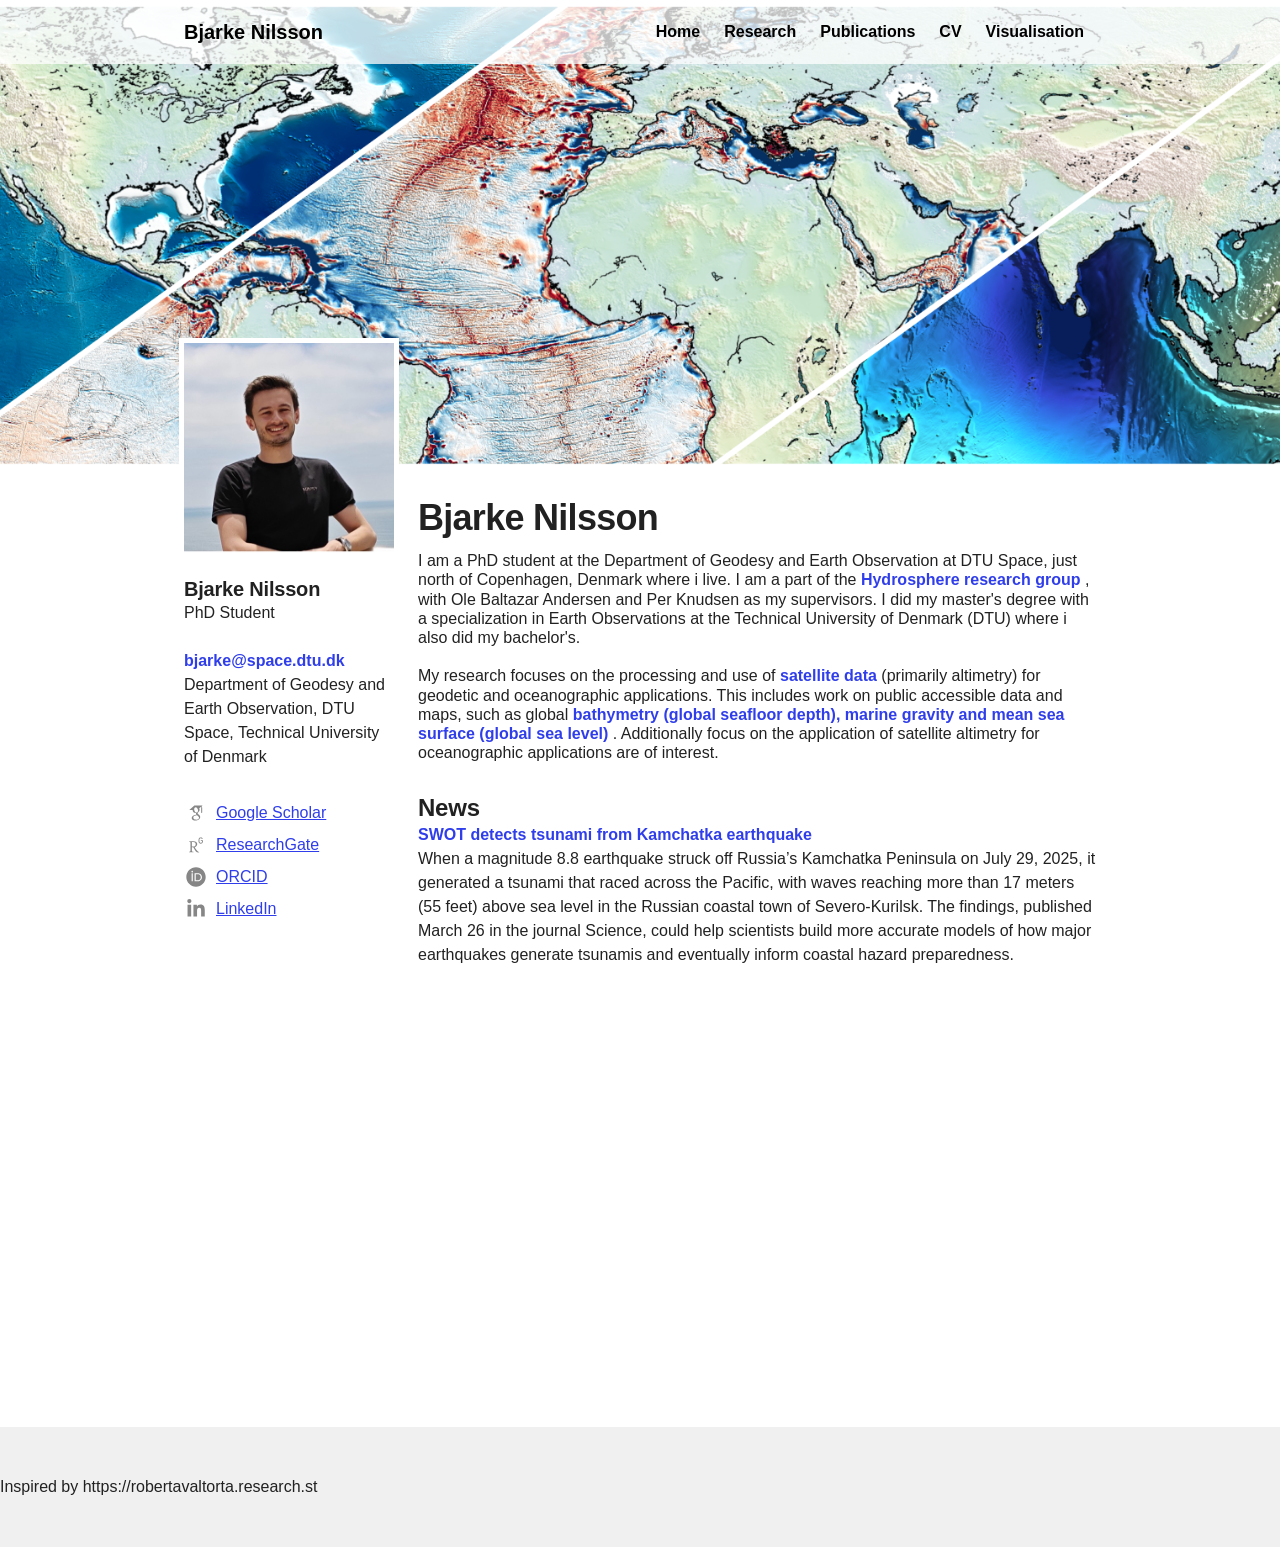
==== commit ee7da7a3: "Large update for website" ====
--- a/index.html
+++ b/index.html
@@ -1,662 +1,190 @@
 <!DOCTYPE html>
 <html lang="en">
 <head>
-  <meta name="google-site-verification" content="y3529Kll2rNWZxTTHoCSX8ztUFCl37zU0xt0FDMtFu0" />
   <meta charset="utf-8">
-  <meta http-equiv="X-UA-Compatible" content="IE=edge">
   <meta name="viewport" content="width=device-width, initial-scale=1.0">
-  <meta name="turbo-cache-control" content="no-cache">
+  <meta name="google-site-verification" content="y3529Kll2rNWZxTTHoCSX8ztUFCl37zU0xt0FDMtFu0">
+  <title>Bjarke Nilsson</title>
+  <meta name="description" content="I am a PhD student at the Technical University of Denmark.">
+  <link rel="canonical" href="https://BjarkeN.github.io">
+  <link rel="icon" type="image/png" href="bathymetry_pacific_transparent.png">
+  <link rel="apple-touch-icon" href="bathymetry_pacific_transparent.png">
+  <link rel="image_src" href="bathymetry_pacific_transparent.png">
+  <script type="application/ld+json">
+    {"@context":"https://schema.org","@type":"WebSite","name":"Bjarke Nilsson","url":"https://BjarkeN.github.io"}
+  </script>
+  <link rel="stylesheet" href="style.css">
+</head>
+<body>
+<div class="theme-page theme-page--has-banner">
 
-  <title>Bjarke Nilsson</title>
-<link rel="icon" type="image/png" href="bathymetry_pacific_transparent.png" sizes="96x96">
-<meta name="description" content="I am a PhD student at the Technical University of Denmark.">
-<link rel="canonical" href="https://BjarkeN.github.io">
-<link rel="image_src" href="bathymetry_pacific_transparent.png">
-
-<script type="application/ld+json">
-  {"@context":"https://schema.org","@type":"WebSite","name":"Bjarke Nilsson","url":"https://BjarkeN.github.io"}
-</script>
-
-
-  <!-- Preload -->
-  
-
-  <!-- Fonts -->
-  <style>
-  /* https://fonts.googleapis.com/css2?family=Open+Sans:wght@400;700&display=swap */
-/* cyrillic-ext */
-@font-face {
-  font-family: 'Open Sans';
-  font-style: normal;
-  font-weight: 400;
-  font-stretch: 100%;
-  font-display: swap;
-  src: url('/fonts/google-fonts/Open_Sans-400-1.woff2') format('woff2');
-  unicode-range: U+0460-052F, U+1C80-1C88, U+20B4, U+2DE0-2DFF, U+A640-A69F,
-    U+FE2E-FE2F;
-}
-/* cyrillic */
-@font-face {
-  font-family: 'Open Sans';
-  font-style: normal;
-  font-weight: 400;
-  font-stretch: 100%;
-  font-display: swap;
-  src: url('/fonts/google-fonts/Open_Sans-400-2.woff2') format('woff2');
-  unicode-range: U+0301, U+0400-045F, U+0490-0491, U+04B0-04B1, U+2116;
-}
-/* greek-ext */
-@font-face {
-  font-family: 'Open Sans';
-  font-style: normal;
-  font-weight: 400;
-  font-stretch: 100%;
-  font-display: swap;
-  src: url('/fonts/google-fonts/Open_Sans-400-3.woff2') format('woff2');
-  unicode-range: U+1F00-1FFF;
-}
-/* greek */
-@font-face {
-  font-family: 'Open Sans';
-  font-style: normal;
-  font-weight: 400;
-  font-stretch: 100%;
-  font-display: swap;
-  src: url('/fonts/google-fonts/Open_Sans-400-4.woff2') format('woff2');
-  unicode-range: U+0370-03FF;
-}
-/* hebrew */
-@font-face {
-  font-family: 'Open Sans';
-  font-style: normal;
-  font-weight: 400;
-  font-stretch: 100%;
-  font-display: swap;
-  src: url('/fonts/google-fonts/Open_Sans-400-5.woff2') format('woff2');
-  unicode-range: U+0590-05FF, U+200C-2010, U+20AA, U+25CC, U+FB1D-FB4F;
-}
-/* vietnamese */
-@font-face {
-  font-family: 'Open Sans';
-  font-style: normal;
-  font-weight: 400;
-  font-stretch: 100%;
-  font-display: swap;
-  src: url('/fonts/google-fonts/Open_Sans-400-6.woff2') format('woff2');
-  unicode-range: U+0102-0103, U+0110-0111, U+0128-0129, U+0168-0169, U+01A0-01A1,
-    U+01AF-01B0, U+1EA0-1EF9, U+20AB;
-}
-/* latin-ext */
-@font-face {
-  font-family: 'Open Sans';
-  font-style: normal;
-  font-weight: 400;
-  font-stretch: 100%;
-  font-display: swap;
-  src: url('/fonts/google-fonts/Open_Sans-400-7.woff2') format('woff2');
-  unicode-range: U+0100-02AF, U+1E00-1EFF, U+2020, U+20A0-20AB, U+20AD-20CF,
-    U+2113, U+2C60-2C7F, U+A720-A7FF;
-}
-/* latin */
-@font-face {
-  font-family: 'Open Sans';
-  font-style: normal;
-  font-weight: 400;
-  font-stretch: 100%;
-  font-display: swap;
-  src: url('/fonts/google-fonts/Open_Sans-400-8.woff2') format('woff2');
-  unicode-range: U+0000-00FF, U+0131, U+0152-0153, U+02BB-02BC, U+02C6, U+02DA,
-    U+02DC, U+2000-206F, U+2074, U+20AC, U+2122, U+2191, U+2193, U+2212, U+2215,
-    U+FEFF, U+FFFD;
-}
-/* cyrillic-ext */
-@font-face {
-  font-family: 'Open Sans';
-  font-style: normal;
-  font-weight: 700;
-  font-stretch: 100%;
-  font-display: swap;
-  src: url('/fonts/google-fonts/Open_Sans-700-9.woff2') format('woff2');
-  unicode-range: U+0460-052F, U+1C80-1C88, U+20B4, U+2DE0-2DFF, U+A640-A69F,
-    U+FE2E-FE2F;
-}
-/* cyrillic */
-@font-face {
-  font-family: 'Open Sans';
-  font-style: normal;
-  font-weight: 700;
-  font-stretch: 100%;
-  font-display: swap;
-  src: url('/fonts/google-fonts/Open_Sans-700-10.woff2') format('woff2');
-  unicode-range: U+0301, U+0400-045F, U+0490-0491, U+04B0-04B1, U+2116;
-}
-/* greek-ext */
-@font-face {
-  font-family: 'Open Sans';
-  font-style: normal;
-  font-weight: 700;
-  font-stretch: 100%;
-  font-display: swap;
-  src: url('/fonts/google-fonts/Open_Sans-700-11.woff2') format('woff2');
-  unicode-range: U+1F00-1FFF;
-}
-/* greek */
-@font-face {
-  font-family: 'Open Sans';
-  font-style: normal;
-  font-weight: 700;
-  font-stretch: 100%;
-  font-display: swap;
-  src: url('/fonts/google-fonts/Open_Sans-700-12.woff2') format('woff2');
-  unicode-range: U+0370-03FF;
-}
-/* hebrew */
-@font-face {
-  font-family: 'Open Sans';
-  font-style: normal;
-  font-weight: 700;
-  font-stretch: 100%;
-  font-display: swap;
-  src: url('/fonts/google-fonts/Open_Sans-700-13.woff2') format('woff2');
-  unicode-range: U+0590-05FF, U+200C-2010, U+20AA, U+25CC, U+FB1D-FB4F;
-}
-/* vietnamese */
-@font-face {
-  font-family: 'Open Sans';
-  font-style: normal;
-  font-weight: 700;
-  font-stretch: 100%;
-  font-display: swap;
-  src: url('/fonts/google-fonts/Open_Sans-700-14.woff2') format('woff2');
-  unicode-range: U+0102-0103, U+0110-0111, U+0128-0129, U+0168-0169, U+01A0-01A1,
-    U+01AF-01B0, U+1EA0-1EF9, U+20AB;
-}
-/* latin-ext */
-@font-face {
-  font-family: 'Open Sans';
-  font-style: normal;
-  font-weight: 700;
-  font-stretch: 100%;
-  font-display: swap;
-  src: url('/fonts/google-fonts/Open_Sans-700-15.woff2') format('woff2');
-  unicode-range: U+0100-02AF, U+1E00-1EFF, U+2020, U+20A0-20AB, U+20AD-20CF,
-    U+2113, U+2C60-2C7F, U+A720-A7FF;
-}
-/* latin */
-@font-face {
-  font-family: 'Open Sans';
-  font-style: normal;
-  font-weight: 700;
-  font-stretch: 100%;
-  font-display: swap;
-  src: url('/fonts/google-fonts/Open_Sans-700-16.woff2') format('woff2');
-  unicode-range: U+0000-00FF, U+0131, U+0152-0153, U+02BB-02BC, U+02C6, U+02DA,
-    U+02DC, U+2000-206F, U+2074, U+20AC, U+2122, U+2191, U+2193, U+2212, U+2215,
-    U+FEFF, U+FFFD;
-}
-
-</style>
-
-
-  
-  
-
-  <!-- Theme CSS -->
-  <link rel="stylesheet" href="themes-2XL-4_eJ.css" media="all" data-turbo-track="reload" />
-  <link rel="stylesheet" href="themes-argyle-Cu1OJXw7.css" media="all" data-turbo-track="reload" />
-    <style>
-
-    :root {
-      --blt-font-base: Open Sans, sans-serif;
-      --theme-link-color: #2F3EEA;
-      --theme-header-background-color: #f0f0f0;
-      --theme-header-text-color: #212121;
-      --theme-header-link-color: #212121;
-      --theme-footer-background-color: #f0f0f0;
-      --theme-footer-text-color: #212121;
-      --theme-footer-link-color: #212121;
-    }
-  </style>
-
-  
-
-</head>
-<body data-controller="">
-  
-
-  <div
-    class="theme-page theme-page--has-banner"
-    data-controller="load-mathjax"
-  >
-    <!--<header class="argyle-header">-->
-      <header class="argyle-header" style="background-color: rgba(255, 255, 255, 0.75); position: relative;">
+  <!-- Header / navigation -->
+  <header class="argyle-header header-light">
     <div class="container">
       <div class="row">
         <div class="col-xs-12">
-          <div
-            class="flex flex-row"
-            data-controller="overflow-nav"
-            data-overflow-nav-links-item-selector-value=".argyle-navlinks2-bar .theme-navlinks2-item-wrap"
-            data-overflow-nav-menu-item-selector-value=".argyle-navlinks2-menu .theme-navlinks2-item-wrap"
-          >
-            <div
-              class="flex-0"
-              data-site-editable-id="site_title"
-            >
-              <h1>
-                <a href="index.html" style="color: rgb(0, 0, 0);">Bjarke Nilsson</a>
-              </h1>
+          <div class="flex flex-row">
+            <div class="flex-0">
+              <h1><a class="site-title" href="index.html">Bjarke Nilsson</a></h1>
             </div>
-            <div class="flex-0" style="width: 16px"></div>
-
-            
-  <div
-    class="flex-1 flex-row"
-    data-site-editable-id="navpages"
-    data-overflow-nav-target="linksContainer"
-    style="
-      /* Set to 0, so that the flex item shrinks past its initial size
-      * https://dfmcphee.com/flex-items-and-min-width-0/ */
-      min-width: 0;
-    "
-  >
-    <div class="argyle-navlinks2-bar">
-          <div
-  class="theme-navlinks2"
-  data-site-editable-id="navpages"
->
-    <div class="theme-navlinks2-item-wrap">
-
-      <div class="theme-navlinks2-item" data-controller="toggle">
-        <a class="theme-navlinks2-item-link" href="index.html" style="color: black; font-weight: bold;">Home</a>
-</div>
-</div>    <div class="theme-navlinks2-item-wrap">
-
-      <div class="theme-navlinks2-item" data-controller="toggle">
-        <a class="theme-navlinks2-item-link" href="research.html" style="color: black; font-weight: bold;">Research</a>
-</div>
-</div>    <div class="theme-navlinks2-item-wrap">
-
-      <div class="theme-navlinks2-item" data-controller="toggle">
-        <a class="theme-navlinks2-item-link" href="publications.html" style="color: black; font-weight: bold;">Publications</a>
-</div>
-</div>    <div class="theme-navlinks2-item-wrap">
-
-      <div class="theme-navlinks2-item" data-controller="toggle">
-        <a class="theme-navlinks2-item-link" href="CV_BNilsson.pdf" download="CV_BNilsson.pdf" style="color: black; font-weight: bold;">CV</a>
-</div>
-</div>    <div class="theme-navlinks2-item-wrap">
-
-      <div class="theme-navlinks2-item" data-controller="toggle">
-        <a class="theme-navlinks2-item-link" href="illustration.html" style="color: black; font-weight: bold;">Visualisation</a>
-
-</div>
-</div></div>
-
-
-    </div>
-  </div>
-
-
-  </header>
-
-
-      
-<div class="argyle-banner">
-  <picture style="  object-fit: cover;
-  object-position: center top;
-  position: absolute; top: 0; right: 0; bottom: 0; left: 0;
-  height: 100%;
-  width: 100%;
-  overflow: hidden;
-  max-height: 470px;
-">
-    <source
-    />
-    <img 
-      src="linkedin_banner.png"
-      style="  object-fit: cover;
-  object-position: center top;
-  position: absolute; top: 0; right: 0; bottom: 0; left: 0;
-  height: 100%;
-  width: 100%;
-  overflow: hidden;
-  max-height: 470px;
-"
-      alt="Banner image placeholder" />
-  </picture>
-
-  <div
-    style="
-      object-position: center top;
-      position: absolute; top: 0; right: 0; bottom: 0; left: 0;
-      height: 100%;
-      width: 100%;
-      overflow: hidden;
-      backdrop-filter: blur(10px);
-      max-height: 470px;
-    "
-  ></div>
-
-  <picture style="  object-fit: contain;
-  object-position: center top;
-  position: absolute; top: 0; right: 0; bottom: 0; left: 0;
-  height: 100%;
-  width: 100%;
-  overflow: hidden;
-  max-height: 470px;
-">
-    <source srcset="linkedin_banner.png" />
-    <img style="  object-fit: cover;
-    object-position: center top;
-  position: absolute; top: 0; right: 0; bottom: 0; left: 0;
-  height: 100%;
-  width: 100%;
-  overflow: hidden;
-  max-height: 470px;
-" alt="Banner image" src="linkedin_banner.png" />
-</picture>
-
-  
-</div>
-
-    <main class="argyle-main">
-      <div class="container">
-        <div class="row">
-          <div class="hidden-sm-down col-md-4 col-lg-3">
-              <div class="argyle-sidebar hidden-sm-down">
-      <div class="argyle-site-picture-frame" style="margin-bottom: 24px;" data-site-editable-id="site_picture">
-    <div
-      class="theme-site-avatar-picture"
-      style="
-        position: relative;
-        display: block;
-        margin: 0 auto;
-        padding: 100% 0 0;
-        background-color: #ccc;
-      "
-    >
-      <img
-        src="ocean_small.jpg"
-        style="
-          object-fit: cover;
-          position: absolute;
-          top: 0;
-          left: 0;
-          right: 0;
-          bottom: 0;
-          width: 100%;
-          height: 100%;
-        "
-        alt="Site avatar"
-      />
-    </div>
-</div>
-      <div data-site-editable-id="contact">
-    <div class="blt-h4 blt-weight-bold theme-contact-name">Bjarke Nilsson</div>
-    <div class="blt-p">PhD Student</div>
-    <hr class="space-sm">
-  </div>
-
-      <div data-site-editable-id="contact">
-      <p class="blt-p">
-          <strong style="color: var(--theme-link-color);">bjarke@space.dtu.dk</strong>
-      </p>
-              <p class="blt-p">
-          Department of Geodesy and Earth Observation, DTU Space, Technical University of Denmark
-        </p>
-
-      <hr class="space-md" />
-  </div>
-
-    <div
-  class="blt-p theme-contact-social-links"
-  data-site-editable-id="social_links"
->
-    <div class="theme-contact-social-link">
-      <div class="theme-contact-social-link-icon">
-          <svg xmlns="http://www.w3.org/2000/svg" aria-hidden="true" role="img" width="0.75em" height="1em" preserveAspectRatio="xMidYMid meet" viewBox="0 0 384 512"><path fill="currentColor" d="M343.759 106.662V79.43L363.524 64h-213.89L20.476 176.274h85.656a82.339 82.339 0 0 0-.219 6.225c0 20.845 7.22 38.087 21.672 51.861c14.453 13.797 32.252 20.648 53.327 20.648c4.923 0 9.75-.368 14.438-1.024c-2.907 6.5-4.374 12.523-4.374 18.142c0 9.875 4.499 20.43 13.467 31.642c-39.234 2.67-68.061 9.732-86.437 21.163c-10.531 6.5-19 14.704-25.39 24.531c-6.391 9.9-9.578 20.515-9.578 31.962c0 9.648 2.062 18.336 6.219 26.062c4.156 7.726 9.578 14.07 16.312 18.984c6.718 4.968 14.469 9.101 23.219 12.469c8.734 3.344 17.406 5.718 26.061 7.062A167.052 167.052 0 0 0 180.555 448c13.469 0 26.953-1.734 40.547-5.187c13.562-3.485 26.28-8.642 38.171-15.493c11.86-6.805 21.515-16.086 28.922-27.718c7.39-11.68 11.094-24.805 11.094-39.336c0-11.016-2.25-21.039-6.75-30.14c-4.468-9.073-9.938-16.542-16.452-22.345c-6.501-5.813-13-11.155-19.516-15.968c-6.5-4.845-12-9.75-16.468-14.813c-4.485-5.046-6.735-10.054-6.735-14.984c0-4.921 1.734-9.672 5.216-14.265c3.455-4.61 7.674-9.048 12.61-13.306c4.937-4.25 9.875-8.968 14.796-14.133c4.922-5.147 9.141-11.827 12.61-20.008c3.485-8.18 5.203-17.445 5.203-27.757c0-13.453-2.547-24.46-7.547-33.314c-.594-1.022-1.218-1.803-1.875-3.022l56.907-46.672v17.119c-7.393.93-6.624 5.345-6.624 10.635V245.96c0 5.958 4.875 10.834 10.834 10.834h3.989c5.958 0 10.833-4.875 10.833-10.834V117.293c0-5.277.778-9.688-6.561-10.63zm-107.36 222.48c1.14.75 3.704 2.78 7.718 6.038c4.05 3.243 6.797 5.695 8.266 7.414a443.553 443.553 0 0 1 6.376 7.547c2.813 3.375 4.718 6.304 5.718 8.734c1 2.477 2.016 5.461 3.047 8.946a38.27 38.27 0 0 1 1.485 10.562c0 17.048-6.564 29.68-19.656 37.859c-13.125 8.18-28.767 12.274-46.938 12.274c-9.187 0-18.203-1.093-27.063-3.196c-8.843-2.116-17.311-5.336-25.39-9.601c-8.078-4.258-14.577-10.204-19.5-17.797c-4.938-7.64-7.407-16.415-7.407-26.25c0-10.32 2.797-19.29 8.422-26.906c5.594-7.625 12.938-13.391 22.032-17.315c9.063-3.946 18.25-6.742 27.562-8.398a157.865 157.865 0 0 1 28.438-2.555c4.47 0 7.936.25 10.405.696c.455.219 3.032 2.07 7.735 5.563c4.704 3.462 7.625 5.595 8.75 6.384zm-3.359-100.579c-7.406 8.86-17.734 13.288-30.953 13.288c-11.86 0-22.298-4.764-31.266-14.312c-9-9.523-15.422-20.328-19.344-32.43c-3.937-12.109-5.906-23.984-5.906-35.648c0-13.694 3.596-25.352 10.781-34.976c7.187-9.65 17.5-14.485 30.938-14.485c11.875 0 22.374 5.038 31.437 15.157c9.094 10.085 15.61 21.413 19.517 33.968c3.922 12.54 5.873 24.53 5.873 35.984c0 13.446-3.702 24.61-11.076 33.454z"/></svg>
-
-      </div>
-      <div class="theme-contact-social-link-text">
-        <a target="_blank" rel="noopener noreferrer" href="https://scholar.google.it/citations?hl=en&user=hTcq16cAAAAJ">Google Scholar</a>
-      </div>
-    </div>
-    <div class="theme-contact-social-link">
-      <div class="theme-contact-social-link-icon">
-          <svg xmlns="http://www.w3.org/2000/svg" aria-hidden="true" role="img" width="0.75em" height="1em" preserveAspectRatio="xMidYMid meet" viewBox="0 0 384 512"><path fill="currentColor" d="M228.66 408.101c-20.194-21.973-47.218-57.268-69.698-97.166c37.134-8.685 64.633-43.55 64.633-78.384c0-51.345-39.88-75.176-92.163-75.176c-27.023 0-48.583 1.365-68.716 1.365c-18.369 0-36.722 0-48.154-.445V171.6l17.401 3.192c11.97 2.302 18.783 7.765 18.783 36.214v180.6c0 28.435-6.813 33.928-18.783 36.2l-17.4 3.252v13.259c12.367-.445 33.912-1.351 55.473-1.351c20.624 0 47.217.906 58.68 1.35v-13.258l-23.847-3.253c-12.366-1.796-18.813-7.764-18.813-36.2v-76.542c11.002.921 20.624.921 35.325.921c27.96 49.95 54.551 87.56 69.652 104.962c13.78 16.526 34.85 27.054 61.442 27.054c7.781 0 16.023-1.367 21.054-3.683v-11.894c-16.496 0-32.992-11.477-44.87-24.321zM119.064 295.344c-15.591 0-22.434-.414-33.008-1.41V178.918c10.574-.92 24.752-.92 37.136-.92c38.531 0 61.427 20.195 61.427 56.839c0 36.215-24.736 60.506-65.555 60.506zm139.934-115.703c-.46-2.409-.875-5.217-1.243-8.456c-.383-3.268-.63-7.104-.782-11.63c-.154-4.496-.215-9.99-.215-16.282c0-6.323.061-11.74.215-16.25c.152-4.528.399-8.41.782-11.648c.368-3.223.782-6.046 1.243-8.455a50.885 50.885 0 0 1 1.78-6.982c3.943-11.923 10.405-20.885 19.443-26.901C289.244 67.02 300.308 64 313.443 64c6.752 0 12.875.782 18.307 2.377c5.371 1.581 10.189 3.76 14.44 6.553c4.189 2.762 7.81 6.015 10.802 9.698a52.87 52.87 0 0 1 7.474 11.878c.75 1.35.537 2.425-.66 3.176l-16.68 6.858c-1.413.753-2.41.37-3.193-1.12c-3.743-6.936-6.936-11.493-12.183-14.807c-5.31-3.3-10.22-4.865-18.308-4.865c-8.793 0-12.721 1.749-18.23 5.693c-5.463 3.867-9.468 8.732-11.832 16.143c-.474 1.335-.905 2.993-1.41 4.942c-.415 1.98-.753 4.404-.967 7.242c-.215 2.84-.415 6.353-.598 10.497c-.123 4.144-.184 9.177-.184 15.008c0 5.86.061 10.894.184 15.038c.184 4.128.383 7.641.598 10.48c.214 2.87.552 5.279.966 7.274c.507 1.919.937 3.575 1.411 4.927c2.364 7.38 5.74 11.415 10.712 14.654c4.911 3.284 10.557 5.648 19.35 5.648c7.811 0 14.962-2.225 19.626-5.618c4.62-3.39 8.456-7.87 10.175-13.994c.753-2.579 1.72-5.786 2.38-9.714c.598-3.929.598-8.087.598-13.825c0-.907-.508-1.367-1.352-1.367h-26.716c-1.504 0-2.24-.736-2.24-2.24v-15.314c0-1.52.736-2.257 2.24-2.257h49.028c1.535 0 2.257.737 2.257 2.257v13.09c0 6.935 0 13.365-.722 19.32c-.691 5.953-1.626 11.109-2.808 14.868c-3.744 11.77-9.682 20.15-18.782 26.394c-9.131 6.291-20.9 9.682-33.684 9.682c-13.135 0-24.199-3.022-33.221-9.022c-9.039-6.077-15.5-14.993-19.443-26.916a51.103 51.103 0 0 1-1.78-6.997z"/></svg>
-
-      </div>
-      <div class="theme-contact-social-link-text">
-        <a target="_blank" rel="noopener noreferrer" href="https://www.researchgate.net/profile/Bjarke_Nilsson?ev=hdr_xprf">ResearchGate</a>
-      </div>
-    </div>
-    <div class="theme-contact-social-link">
-      <div class="theme-contact-social-link-icon">
-          <svg xmlns="http://www.w3.org/2000/svg" aria-hidden="true" role="img" width="1em" height="1em" preserveAspectRatio="xMidYMid meet" viewBox="0 0 512 512"><path fill="currentColor" d="M336.62 194.538c-7.13-3.328-13.866-5.56-20.253-6.614c-6.365-1.095-16.574-1.612-30.71-1.612h-36.704v152.747h37.634c14.673 0 26.081-1.013 34.224-3.017c8.142-2.004 14.921-4.526 20.356-7.626a69.448 69.448 0 0 0 14.942-11.388c14.488-14.714 21.742-33.273 21.742-55.717c0-22.052-7.44-40.052-22.341-53.982c-5.498-5.166-11.822-9.444-18.89-12.793zM256 8C119.022 8 8 119.042 8 256s111.022 248 248 248s248-111.042 248-248S392.978 8 256 8Zm-82.336 357.513h-29.389V160.148h29.389zM158.95 138.696c-11.14 0-20.213-9.01-20.213-20.212c0-11.118 9.052-20.191 20.213-20.191c11.18 0 20.232 9.052 20.232 20.191a20.194 20.194 0 0 1-20.232 20.212zm241.386 163.597c-5.29 12.545-12.834 23.581-22.65 33.088c-9.982 9.837-21.597 17.194-34.844 22.196c-7.75 3.017-14.839 5.063-21.307 6.117c-6.49 1.013-18.828 1.509-37.076 1.509h-64.956V160.148h69.233c27.962 0 50.034 4.154 66.32 12.545c16.265 8.37 29.181 20.728 38.792 36.972c9.61 16.265 14.425 34.018 14.425 53.196c.023 13.765-2.666 26.908-7.936 39.432z"/></svg>
-
-      </div>
-      <div class="theme-contact-social-link-text">
-        <a target="_blank" rel="noopener noreferrer" href="https://orcid.org/0000-0002-0784-4308">ORCID</a>
-      </div>
-    </div>
-    <div class="theme-contact-social-link">
-      <div class="theme-contact-social-link-icon">
-          <svg xmlns="http://www.w3.org/2000/svg" aria-hidden="true" role="img" width="0.88em" height="1em" preserveAspectRatio="xMidYMid meet" viewBox="0 0 448 512"><path fill="currentColor" d="M100.28 448H7.4V148.9h92.88zM53.79 108.1C24.09 108.1 0 83.5 0 53.8a53.79 53.79 0 0 1 107.58 0c0 29.7-24.1 54.3-53.79 54.3zM447.9 448h-92.68V302.4c0-34.7-.7-79.2-48.29-79.2c-48.29 0-55.69 37.7-55.69 76.7V448h-92.78V148.9h89.08v40.8h1.3c12.4-23.5 42.69-48.3 87.88-48.3c94 0 111.28 61.9 111.28 142.3V448z"/></svg>
-
-      </div>
-      <div class="theme-contact-social-link-text">
-        <a target="_blank" rel="noopener noreferrer" href="https://www.linkedin.com/in/bjarke-nilsson/">LinkedIn</a>
-      </div>
-    </div>
-</div>
-<hr class="space-md">
-
-  </div>
-
-          </div>
-          <div class="col-xs-12 col-md-8 col-lg-9">
-                <div class="argyle-contact-mobile">
-      <div class="argyle-site-picture-frame" style="" data-site-editable-id="site_picture">
-    <div
-      class="theme-site-avatar-picture"
-      style="
-        position: relative;
-        display: block;
-        margin: 0 auto;
-        padding: 100% 0 0;
-        background-color: #ccc;
-      "
-    >
-      <img
-        src="ocean_small.jpg"
-        srcset="ocean_small.jpg"
-        style="
-          object-fit: cover;
-          position: absolute;
-          top: 0;
-          left: 0;
-          right: 0;
-          bottom: 0;
-          width: 100%;
-          height: 100%;
-        "
-        alt="Site avatar"
-      />
-    </div>
-</div>
-
-      <div
-        class="blt-h2 blt-weight-bold"
-        data-site-editable-id="contact"
-      >
-        Bjarke Nilsson
-      </div>
-
-      <div class="blt-h4">
-        PhD Student
-      </div>
-
-      <hr class="space-12">
-  <div
-      class="contact-modal"
-      data-controller="modal">
-    <div class="theme-btn"
-        data-action="click->modal#show">
-      Contact
-    </div>
-    <div class="contact-modal__content">
-        <div class="" style="margin-bottom: 12px;" data-site-editable-id="site_picture">
-    <div
-      class="theme-site-avatar-picture"
-      style="
-        position: relative;
-        display: block;
-        margin: 0 auto;
-        padding: 100% 0 0;
-        background-color: #ccc;
-      "
-    >
-      <img
-        src="ocean_small.jpg"
-        srcset="ocean_small.jpg"
-        style="
-          object-fit: cover;
-          position: absolute;
-          top: 0;
-          left: 0;
-          right: 0;
-          bottom: 0;
-          width: 100%;
-          height: 100%;
-        "
-        alt="Site avatar"
-      />
-    </div>
-</div>
-<hr class="space-md">
-
-    </div>
-    <div
-      class="contact-modal__overlay"
-      data-action="click->modal#hide">
-    </div>
-  </div>
-
-  </div>
-
-  <hr class="space-lg hidden-md-up">
-    
-    
-      <div class="theme-content-title">
-      <h1 class="blt-h2 blt-weight-bold">Bjarke Nilsson</h1>
-      <hr class="space-12">
-      <p class="blt-h5">
-        I am a PhD student at the Department of Geodesy and Earth Observation at DTU Space, just north of Copenhagen, Denmark where i live. 
-        I am a part of the <a
-          style="color: var(--theme-link-color); font-weight: 700; text-decoration: none;"
-          href="https://www.space.dtu.dk/english/research-divisions/geodesy-and-earth-observation/research-areas/hydrosphere"
-          target="_blank"
-          rel="noopener noreferrer"
-        >
-          Hydrosphere research group
-        </a>, with Ole Baltazar Andersen and Per Knudsen as my supervisors.
-        I did my master's degree with a specialization in Earth Observations at the Technical University of Denmark (DTU) where i also did my bachelor's.<br><br>
-
-        My research focuses on the processing and use of <a
-          style="color: var(--theme-link-color); font-weight: 700; text-decoration: none;"
-          href="research.html"
-        >
-          satellite data
-        </a> (primarily altimetry) for geodetic and oceanographic applications.
-        This includes work on public accessible data and maps, such as global <a
-          style="color: var(--theme-link-color); font-weight: 700; text-decoration: none;"
-          href="research.html"
-        >
-          bathymetry (global seafloor depth), marine gravity and mean sea surface (global sea level)
-        </a>.
-        Additionally focus on the application of satellite altimetry for oceanographic applications are of interest.
-
-
-      </p>
-  </div>
-
-    <hr class="space-md">
-
-
-  
-  
-<div
-    class="theme-blocks"
-    id="block-column-default"
-  >
-        <div id="block-wbsN" class="theme-block">
-
-        <div class="blt-h3 blt-weight-bold">News</div>
-
-        
-        <div class="blt-h5 blt-weight-bold"></div>
-
-        <a
-          style="color: var(--theme-link-color); font-weight: 700; text-decoration: none;"
-          href="https://scripps.ucsd.edu/news/new-satellites-observations-close-blind-spot-tsunami-science"
-          target="_blank"
-          rel="noopener noreferrer"
-        >
-          SWOT detects tsunami from Kamchatka earthquake
-        </a>
-        <div class="blt-weight-normal">When a magnitude 8.8 earthquake struck off Russia’s Kamchatka Peninsula on July 29, 2025, it generated a tsunami that raced across the Pacific, with waves reaching more than 17 meters (55 feet) above sea level in the Russian coastal town of Severo-Kurilsk. 
-        The findings, published March 26 in the journal Science, could help scientists build more accurate models of how major earthquakes generate tsunamis and eventually inform coastal hazard preparedness.</div><br><br>
-  <iframe
-    width="448"
-    height="252"
-    src="https://www.youtube.com/embed/QmhUJs27BCw"
-    title="YouTube video player"
-    frameborder="0"
-    allow="accelerometer; autoplay; clipboard-write; encrypted-media; gyroscope; picture-in-picture; web-share"
-    referrerpolicy="strict-origin-when-cross-origin"
-    allowfullscreen>
-  </iframe>
-
-
-
-
-</div>
-  </div>
-
-
-
-
-            <div class="space-xl"></div>
-
-<div
-  class="theme-sharer"
-  data-site-editable-id="sharer"
->
-  
-</div>
-
-
+            <div class="flex-0 nav-gap"></div>
+            <div class="flex-1 flex-row nav-container">
+              <nav class="argyle-navlinks2-bar">
+                <div class="theme-navlinks2">
+                  <div class="theme-navlinks2-item-wrap"><div class="theme-navlinks2-item"><a class="theme-navlinks2-item-link" href="index.html">Home</a></div></div>
+                  <div class="theme-navlinks2-item-wrap"><div class="theme-navlinks2-item"><a class="theme-navlinks2-item-link" href="research.html">Research</a></div></div>
+                  <div class="theme-navlinks2-item-wrap"><div class="theme-navlinks2-item"><a class="theme-navlinks2-item-link" href="publications.html">Publications</a></div></div>
+                  <div class="theme-navlinks2-item-wrap"><div class="theme-navlinks2-item"><a class="theme-navlinks2-item-link" href="CV_BNilsson.pdf" download="CV_BNilsson.pdf">CV</a></div></div>
+                  <div class="theme-navlinks2-item-wrap"><div class="theme-navlinks2-item"><a class="theme-navlinks2-item-link" href="illustration.html">Visualisation</a></div></div>
+                </div>
+              </nav>
+            </div>
           </div>
         </div>
       </div>
-    </main>
+    </div>
+  </header>
 
-    <hr class="space-xl">
-
-<footer class="argyle-footer">
-  <div class="container">
-    <hr class="space-lg">
-
-    </div>
-  <div class="flex flex-row">
-    Inspired by https://robertavaltorta.research.st
+  <!-- Banner -->
+  <div class="argyle-banner">
+    <img class="banner-img" src="linkedin_banner.png" alt="Banner image">
   </div>
 
+  <main class="argyle-main">
+    <div class="container">
+      <div class="row">
+
+        <!-- Sidebar (desktop) -->
+        <div class="hidden-sm-down col-md-4 col-lg-3">
+          <div class="argyle-sidebar hidden-sm-down">
+            <div class="argyle-site-picture-frame sidebar-picture">
+              <div class="avatar avatar--placeholder">
+                <img class="avatar-img" src="ocean_small.jpg" alt="Site avatar">
+              </div>
+            </div>
+            <div>
+              <div class="blt-h4 blt-weight-bold theme-contact-name">Bjarke Nilsson</div>
+              <div class="blt-p">PhD Student</div>
+              <hr class="space-sm">
+            </div>
+            <div>
+              <p class="blt-p"><strong class="accent">bjarke@space.dtu.dk</strong></p>
+              <p class="blt-p">Department of Geodesy and Earth Observation, DTU Space, Technical University of Denmark</p>
+              <hr class="space-md">
+            </div>
+            <div class="blt-p theme-contact-social-links">
+              <div class="theme-contact-social-link">
+                <div class="theme-contact-social-link-icon">
+                  <svg xmlns="http://www.w3.org/2000/svg" aria-hidden="true" width="0.75em" height="1em" viewBox="0 0 384 512"><path fill="currentColor" d="M343.759 106.662V79.43L363.524 64h-213.89L20.476 176.274h85.656a82.339 82.339 0 0 0-.219 6.225c0 20.845 7.22 38.087 21.672 51.861c14.453 13.797 32.252 20.648 53.327 20.648c4.923 0 9.75-.368 14.438-1.024c-2.907 6.5-4.374 12.523-4.374 18.142c0 9.875 4.499 20.43 13.467 31.642c-39.234 2.67-68.061 9.732-86.437 21.163c-10.531 6.5-19 14.704-25.39 24.531c-6.391 9.9-9.578 20.515-9.578 31.962c0 9.648 2.062 18.336 6.219 26.062c4.156 7.726 9.578 14.07 16.312 18.984c6.718 4.968 14.469 9.101 23.219 12.469c8.734 3.344 17.406 5.718 26.061 7.062A167.052 167.052 0 0 0 180.555 448c13.469 0 26.953-1.734 40.547-5.187c13.562-3.485 26.28-8.642 38.171-15.493c11.86-6.805 21.515-16.086 28.922-27.718c7.39-11.68 11.094-24.805 11.094-39.336c0-11.016-2.25-21.039-6.75-30.14c-4.468-9.073-9.938-16.542-16.452-22.345c-6.501-5.813-13-11.155-19.516-15.968c-6.5-4.845-12-9.75-16.468-14.813c-4.485-5.046-6.735-10.054-6.735-14.984c0-4.921 1.734-9.672 5.216-14.265c3.455-4.61 7.674-9.048 12.61-13.306c4.937-4.25 9.875-8.968 14.796-14.133c4.922-5.147 9.141-11.827 12.61-20.008c3.485-8.18 5.203-17.445 5.203-27.757c0-13.453-2.547-24.46-7.547-33.314c-.594-1.022-1.218-1.803-1.875-3.022l56.907-46.672v17.119c-7.393.93-6.624 5.345-6.624 10.635V245.96c0 5.958 4.875 10.834 10.834 10.834h3.989c5.958 0 10.833-4.875 10.833-10.834V117.293c0-5.277.778-9.688-6.561-10.63zm-107.36 222.48c1.14.75 3.704 2.78 7.718 6.038c4.05 3.243 6.797 5.695 8.266 7.414a443.553 443.553 0 0 1 6.376 7.547c2.813 3.375 4.718 6.304 5.718 8.734c1 2.477 2.016 5.461 3.047 8.946a38.27 38.27 0 0 1 1.485 10.562c0 17.048-6.564 29.68-19.656 37.859c-13.125 8.18-28.767 12.274-46.938 12.274c-9.187 0-18.203-1.093-27.063-3.196c-8.843-2.116-17.311-5.336-25.39-9.601c-8.078-4.258-14.577-10.204-19.5-17.797c-4.938-7.64-7.407-16.415-7.407-26.25c0-10.32 2.797-19.29 8.422-26.906c5.594-7.625 12.938-13.391 22.032-17.315c9.063-3.946 18.25-6.742 27.562-8.398a157.865 157.865 0 0 1 28.438-2.555c4.47 0 7.936.25 10.405.696c.455.219 3.032 2.07 7.735 5.563c4.704 3.462 7.625 5.595 8.75 6.384zm-3.359-100.579c-7.406 8.86-17.734 13.288-30.953 13.288c-11.86 0-22.298-4.764-31.266-14.312c-9-9.523-15.422-20.328-19.344-32.43c-3.937-12.109-5.906-23.984-5.906-35.648c0-13.694 3.596-25.352 10.781-34.976c7.187-9.65 17.5-14.485 30.938-14.485c11.875 0 22.374 5.038 31.437 15.157c9.094 10.085 15.61 21.413 19.517 33.968c3.922 12.54 5.873 24.53 5.873 35.984c0 13.446-3.702 24.61-11.076 33.454z"/></svg>
+                </div>
+                <div class="theme-contact-social-link-text"><a target="_blank" rel="noopener noreferrer" href="https://scholar.google.it/citations?hl=en&amp;user=hTcq16cAAAAJ">Google Scholar</a></div>
+              </div>
+              <div class="theme-contact-social-link">
+                <div class="theme-contact-social-link-icon">
+                  <svg xmlns="http://www.w3.org/2000/svg" aria-hidden="true" width="0.75em" height="1em" viewBox="0 0 384 512"><path fill="currentColor" d="M228.66 408.101c-20.194-21.973-47.218-57.268-69.698-97.166c37.134-8.685 64.633-43.55 64.633-78.384c0-51.345-39.88-75.176-92.163-75.176c-27.023 0-48.583 1.365-68.716 1.365c-18.369 0-36.722 0-48.154-.445V171.6l17.401 3.192c11.97 2.302 18.783 7.765 18.783 36.214v180.6c0 28.435-6.813 33.928-18.783 36.2l-17.4 3.252v13.259c12.367-.445 33.912-1.351 55.473-1.351c20.624 0 47.217.906 58.68 1.35v-13.258l-23.847-3.253c-12.366-1.796-18.813-7.764-18.813-36.2v-76.542c11.002.921 20.624.921 35.325.921c27.96 49.95 54.551 87.56 69.652 104.962c13.78 16.526 34.85 27.054 61.442 27.054c7.781 0 16.023-1.367 21.054-3.683v-11.894c-16.496 0-32.992-11.477-44.87-24.321zM119.064 295.344c-15.591 0-22.434-.414-33.008-1.41V178.918c10.574-.92 24.752-.92 37.136-.92c38.531 0 61.427 20.195 61.427 56.839c0 36.215-24.736 60.506-65.555 60.506zm139.934-115.703c-.46-2.409-.875-5.217-1.243-8.456c-.383-3.268-.63-7.104-.782-11.63c-.154-4.496-.215-9.99-.215-16.282c0-6.323.061-11.74.215-16.25c.152-4.528.399-8.41.782-11.648c.368-3.223.782-6.046 1.243-8.455a50.885 50.885 0 0 1 1.78-6.982c3.943-11.923 10.405-20.885 19.443-26.901C289.244 67.02 300.308 64 313.443 64c6.752 0 12.875.782 18.307 2.377c5.371 1.581 10.189 3.76 14.44 6.553c4.189 2.762 7.81 6.015 10.802 9.698a52.87 52.87 0 0 1 7.474 11.878c.75 1.35.537 2.425-.66 3.176l-16.68 6.858c-1.413.753-2.41.37-3.193-1.12c-3.743-6.936-6.936-11.493-12.183-14.807c-5.31-3.3-10.22-4.865-18.308-4.865c-8.793 0-12.721 1.749-18.23 5.693c-5.463 3.867-9.468 8.732-11.832 16.143c-.474 1.335-.905 2.993-1.41 4.942c-.415 1.98-.753 4.404-.967 7.242c-.215 2.84-.415 6.353-.598 10.497c-.123 4.144-.184 9.177-.184 15.008c0 5.86.061 10.894.184 15.038c.184 4.128.383 7.641.598 10.48c.214 2.87.552 5.279.966 7.274c.507 1.919.937 3.575 1.411 4.927c2.364 7.38 5.74 11.415 10.712 14.654c4.911 3.284 10.557 5.648 19.35 5.648c7.811 0 14.962-2.225 19.626-5.618c4.62-3.39 8.456-7.87 10.175-13.994c.753-2.579 1.72-5.786 2.38-9.714c.598-3.929.598-8.087.598-13.825c0-.907-.508-1.367-1.352-1.367h-26.716c-1.504 0-2.24-.736-2.24-2.24v-15.314c0-1.52.736-2.257 2.24-2.257h49.028c1.535 0 2.257.737 2.257 2.257v13.09c0 6.935 0 13.365-.722 19.32c-.691 5.953-1.626 11.109-2.808 14.868c-3.744 11.77-9.682 20.15-18.782 26.394c-9.131 6.291-20.9 9.682-33.684 9.682c-13.135 0-24.199-3.022-33.221-9.022c-9.039-6.077-15.5-14.993-19.443-26.916a51.103 51.103 0 0 1-1.78-6.997z"/></svg>
+                </div>
+                <div class="theme-contact-social-link-text"><a target="_blank" rel="noopener noreferrer" href="https://www.researchgate.net/profile/Bjarke_Nilsson?ev=hdr_xprf">ResearchGate</a></div>
+              </div>
+              <div class="theme-contact-social-link">
+                <div class="theme-contact-social-link-icon">
+                  <svg xmlns="http://www.w3.org/2000/svg" aria-hidden="true" width="1em" height="1em" viewBox="0 0 512 512"><path fill="currentColor" d="M336.62 194.538c-7.13-3.328-13.866-5.56-20.253-6.614c-6.365-1.095-16.574-1.612-30.71-1.612h-36.704v152.747h37.634c14.673 0 26.081-1.013 34.224-3.017c8.142-2.004 14.921-4.526 20.356-7.626a69.448 69.448 0 0 0 14.942-11.388c14.488-14.714 21.742-33.273 21.742-55.717c0-22.052-7.44-40.052-22.341-53.982c-5.498-5.166-11.822-9.444-18.89-12.793zM256 8C119.022 8 8 119.042 8 256s111.022 248 248 248s248-111.042 248-248S392.978 8 256 8Zm-82.336 357.513h-29.389V160.148h29.389zM158.95 138.696c-11.14 0-20.213-9.01-20.213-20.212c0-11.118 9.052-20.191 20.213-20.191c11.18 0 20.232 9.052 20.232 20.191a20.194 20.194 0 0 1-20.232 20.212zm241.386 163.597c-5.29 12.545-12.834 23.581-22.65 33.088c-9.982 9.837-21.597 17.194-34.844 22.196c-7.75 3.017-14.839 5.063-21.307 6.117c-6.49 1.013-18.828 1.509-37.076 1.509h-64.956V160.148h69.233c27.962 0 50.034 4.154 66.32 12.545c16.265 8.37 29.181 20.728 38.792 36.972c9.61 16.265 14.425 34.018 14.425 53.196c.023 13.765-2.666 26.908-7.936 39.432z"/></svg>
+                </div>
+                <div class="theme-contact-social-link-text"><a target="_blank" rel="noopener noreferrer" href="https://orcid.org/0000-0002-0784-4308">ORCID</a></div>
+              </div>
+              <div class="theme-contact-social-link">
+                <div class="theme-contact-social-link-icon">
+                  <svg xmlns="http://www.w3.org/2000/svg" aria-hidden="true" width="0.88em" height="1em" viewBox="0 0 448 512"><path fill="currentColor" d="M100.28 448H7.4V148.9h92.88zM53.79 108.1C24.09 108.1 0 83.5 0 53.8a53.79 53.79 0 0 1 107.58 0c0 29.7-24.1 54.3-53.79 54.3zM447.9 448h-92.68V302.4c0-34.7-.7-79.2-48.29-79.2c-48.29 0-55.69 37.7-55.69 76.7V448h-92.78V148.9h89.08v40.8h1.3c12.4-23.5 42.69-48.3 87.88-48.3c94 0 111.28 61.9 111.28 142.3V448z"/></svg>
+                </div>
+                <div class="theme-contact-social-link-text"><a target="_blank" rel="noopener noreferrer" href="https://www.linkedin.com/in/bjarke-nilsson/">LinkedIn</a></div>
+              </div>
+            </div>
+            <hr class="space-md">
+          </div>
+        </div>
+
+        <!-- Main column -->
+        <div class="col-xs-12 col-md-8 col-lg-9">
+
+          <!-- Contact block (mobile) -->
+          <div class="argyle-contact-mobile">
+            <div class="argyle-site-picture-frame">
+              <div class="avatar avatar--placeholder">
+                <img class="avatar-img" src="ocean_small.jpg" alt="Site avatar">
+              </div>
+            </div>
+            <div class="blt-h2 blt-weight-bold">Bjarke Nilsson</div>
+            <div class="blt-h4">PhD Student</div>
+            <hr class="space-12">
+            <div class="contact-modal">
+              <div class="theme-btn">Contact</div>
+              <div class="contact-modal__content">
+                <div class="modal-picture">
+                  <div class="avatar avatar--placeholder">
+                    <img class="avatar-img" src="ocean_small.jpg" alt="Site avatar">
+                  </div>
+                </div>
+                <hr class="space-md">
+              </div>
+              <div class="contact-modal__overlay"></div>
+            </div>
+          </div>
+          <hr class="space-lg hidden-md-up">
+
+          <!-- Introduction -->
+          <div class="theme-content-title">
+            <h1 class="blt-h2 blt-weight-bold">Bjarke Nilsson</h1>
+            <hr class="space-12">
+            <p class="blt-h5">
+              I am a PhD student at the Department of Geodesy and Earth Observation at DTU Space, just north of Copenhagen, Denmark where i live.
+              I am a part of the <a class="text-link" href="https://www.space.dtu.dk/english/research-divisions/geodesy-and-earth-observation/research-areas/hydrosphere" target="_blank" rel="noopener noreferrer">
+                Hydrosphere research group
+              </a>, with Ole Baltazar Andersen and Per Knudsen as my supervisors.
+              I did my master's degree with a specialization in Earth Observations at the Technical University of Denmark (DTU) where i also did my bachelor's.<br><br>
+
+              My research focuses on the processing and use of <a class="text-link" href="research.html">
+                satellite data
+              </a> (primarily altimetry) for geodetic and oceanographic applications.
+              This includes work on public accessible data and maps, such as global <a class="text-link" href="research.html">
+                bathymetry (global seafloor depth), marine gravity and mean sea surface (global sea level)
+              </a>.
+              Additionally focus on the application of satellite altimetry for oceanographic applications are of interest.
+            </p>
+          </div>
+          <hr class="space-md">
+
+          <!-- News -->
+          <div class="theme-blocks">
+            <div class="theme-block">
+              <div class="blt-h3 blt-weight-bold">News</div>
+              <div class="blt-h5 blt-weight-bold"></div>
+
+              <a class="text-link" href="https://scripps.ucsd.edu/news/new-satellites-observations-close-blind-spot-tsunami-science" target="_blank" rel="noopener noreferrer">
+                SWOT detects tsunami from Kamchatka earthquake
+              </a>
+              <div class="blt-weight-normal">When a magnitude 8.8 earthquake struck off Russia’s Kamchatka Peninsula on July 29, 2025, it generated a tsunami that raced across the Pacific, with waves reaching more than 17 meters (55 feet) above sea level in the Russian coastal town of Severo-Kurilsk.
+                The findings, published March 26 in the journal Science, could help scientists build more accurate models of how major earthquakes generate tsunamis and eventually inform coastal hazard preparedness.</div><br><br>
+              <iframe width="448" height="252" src="https://www.youtube.com/embed/QmhUJs27BCw" title="YouTube video player" frameborder="0" allow="accelerometer; autoplay; clipboard-write; encrypted-media; gyroscope; picture-in-picture; web-share" referrerpolicy="strict-origin-when-cross-origin" allowfullscreen></iframe>
+            </div>
+          </div>
+
+          <div class="space-xl"></div>
+        </div>
+      </div>
+    </div>
+  </main>
+
+  <hr class="space-xl">
+
+  <footer class="argyle-footer">
+    <div class="container">
+      <hr class="space-lg">
+    </div>
+    <div class="flex flex-row">
+      Inspired by https://robertavaltorta.research.st
+    </div>
     <hr class="space-lg">
-  </div>
-</footer>
+  </footer>
 
-  
+</div>
 </body>
 </html>
--- a/style.css
+++ b/style.css
@@ -0,0 +1,1593 @@
+/* Theme: Owlstown "argyle" (Bootstrap grid + base styles), trimmed to the rules this site uses */
+/*! tailwindcss v4.1.11 | MIT License | https://tailwindcss.com */
+@layer properties {
+  @supports ((-webkit-hyphens: none) and (not (margin-trim: inline))) or
+    ((-moz-orient: inline) and (not (color: rgb(from red r g b)))) {
+    *,
+    :before,
+    :after,
+    ::backdrop {
+    }
+  }
+}
+@layer theme {
+  :root {
+    --font-sans:
+      ui-sans-serif, system-ui, sans-serif, "Apple Color Emoji",
+      "Segoe UI Emoji", "Segoe UI Symbol", "Noto Color Emoji";
+    --default-font-family: var(--font-sans);
+  }
+}
+@layer base {
+  *,
+  :after,
+  :before,
+  ::backdrop {
+    box-sizing: border-box;
+    border: 0 solid;
+    margin: 0;
+    padding: 0;
+  }
+  ::file-selector-button {
+    box-sizing: border-box;
+    border: 0 solid;
+    margin: 0;
+    padding: 0;
+  }
+  html {
+    -webkit-text-size-adjust: 100%;
+    -moz-tab-size: 4;
+    -o-tab-size: 4;
+    tab-size: 4;
+    line-height: 1.5;
+    font-family: var(
+      --default-font-family,
+      ui-sans-serif,
+      system-ui,
+      sans-serif,
+      "Apple Color Emoji",
+      "Segoe UI Emoji",
+      "Segoe UI Symbol",
+      "Noto Color Emoji"
+    );
+    font-feature-settings: var(--default-font-feature-settings, normal);
+    font-variation-settings: var(--default-font-variation-settings, normal);
+    -webkit-tap-highlight-color: transparent;
+  }
+  hr {
+    height: 0;
+    color: inherit;
+    border-top-width: 1px;
+  }
+  h1,
+  h2,
+  h3 {
+    font-size: inherit;
+    font-weight: inherit;
+  }
+  a {
+    color: inherit;
+    -webkit-text-decoration: inherit;
+    text-decoration: inherit;
+  }
+  strong {
+    font-weight: bolder;
+  }
+  img,
+  svg,
+  video,
+  iframe,
+  embed {
+    vertical-align: middle;
+    display: block;
+  }
+  img,
+  video {
+    max-width: 100%;
+    height: auto;
+  }
+  ::file-selector-button {
+    font: inherit;
+    font-feature-settings: inherit;
+    font-variation-settings: inherit;
+    letter-spacing: inherit;
+    color: inherit;
+    opacity: 1;
+    background-color: #0000;
+    border-radius: 0;
+  }
+  ::file-selector-button {
+    margin-inline-end: 4px;
+  }
+  ::-moz-placeholder {
+    opacity: 1;
+  }
+  ::placeholder {
+    opacity: 1;
+  }
+  @supports (not (-webkit-appearance: -apple-pay-button)) or
+    (contain-intrinsic-size: 1px) {
+    ::-moz-placeholder {
+      color: currentColor;
+    }
+    ::placeholder {
+      color: currentColor;
+    }
+    @supports (color: color-mix(in lab, red, red)) {
+      ::-moz-placeholder {
+        color: color-mix(in oklab, currentcolor 50%, transparent);
+      }
+      ::placeholder {
+        color: color-mix(in oklab, currentcolor 50%, transparent);
+      }
+    }
+  }
+  ::-webkit-search-decoration {
+    -webkit-appearance: none;
+  }
+  ::-webkit-date-and-time-value {
+    min-height: 1lh;
+    text-align: inherit;
+  }
+  ::-webkit-datetime-edit {
+    display: inline-flex;
+  }
+  ::-webkit-datetime-edit-fields-wrapper {
+    padding: 0;
+  }
+  ::-webkit-datetime-edit {
+    padding-block: 0;
+  }
+  ::-webkit-datetime-edit-year-field {
+    padding-block: 0;
+  }
+  ::-webkit-datetime-edit-month-field {
+    padding-block: 0;
+  }
+  ::-webkit-datetime-edit-day-field {
+    padding-block: 0;
+  }
+  ::-webkit-datetime-edit-hour-field {
+    padding-block: 0;
+  }
+  ::-webkit-datetime-edit-minute-field {
+    padding-block: 0;
+  }
+  ::-webkit-datetime-edit-second-field {
+    padding-block: 0;
+  }
+  ::-webkit-datetime-edit-millisecond-field {
+    padding-block: 0;
+  }
+  ::-webkit-datetime-edit-meridiem-field {
+    padding-block: 0;
+  }
+  ::file-selector-button {
+    -webkit-appearance: button;
+    -moz-appearance: button;
+    appearance: button;
+  }
+  ::-webkit-inner-spin-button {
+    height: auto;
+  }
+  ::-webkit-outer-spin-button {
+    height: auto;
+  }
+  :root {
+    background-color: var(--root-bg, var(--color-base-100));
+    color: var(--color-base-content);
+  }
+  :root {
+  }
+  @property --radialprogress {
+    syntax: "<percentage>";
+    inherits: true;
+    initial-value: 0%;
+  }
+  :root {
+    scrollbar-color: currentColor #0000;
+  }
+  @supports (color: color-mix(in lab, red, red)) {
+    :root {
+      scrollbar-color: color-mix(in oklch, currentColor 35%, #0000) #0000;
+    }
+  }
+  :root:has(
+    .modal-open,
+    .modal[open],
+    .modal:target,
+    .modal-toggle:checked,
+    .drawer:not([class*="drawer-open"]) > .drawer-toggle:checked
+  ) {
+    overflow: hidden;
+  }
+  :root:has(input.theme-controller[value="owlstown"]:checked) {
+    color-scheme: light;
+    --color-base-100: oklch(100% 0 0);
+    --color-base-content: oklch(20% 0 0);
+    --size-selector: 0.25rem;
+  }
+}
+@layer components;
+@layer utilities {
+  .modal {
+    pointer-events: none;
+    visibility: hidden;
+    width: 100%;
+    max-width: none;
+    height: 100%;
+    max-height: none;
+    color: inherit;
+    transition:
+      translate 0.3s ease-out,
+      visibility 0.3s allow-discrete,
+      background-color 0.3s ease-out,
+      opacity 0.1s ease-out;
+    overscroll-behavior: contain;
+    z-index: 999;
+    background-color: #0000;
+    place-items: center;
+    margin: 0;
+    padding: 0;
+    display: grid;
+    position: fixed;
+    top: 0;
+    right: 0;
+    bottom: 0;
+    left: 0;
+    overflow: hidden;
+  }
+  .modal::backdrop {
+    display: none;
+  }
+  .modal[open],
+  .modal:target {
+    pointer-events: auto;
+    visibility: visible;
+    opacity: 1;
+    background-color: #0006;
+  }
+  @starting-style {
+    .modal[open],
+    .modal:target {
+      visibility: hidden;
+      opacity: 0;
+    }
+  }
+  @media (hover: hover) {
+  }
+  @media (hover: hover) {
+  }
+  .loading {
+    pointer-events: none;
+    aspect-ratio: 1;
+    vertical-align: middle;
+    width: calc(var(--size-selector, 0.25rem) * 6);
+    background-color: currentColor;
+    display: inline-block;
+    -webkit-mask-image: url("data:image/svg+xml,%3Csvg width='24' height='24' stroke='black' viewBox='0 0 24 24' xmlns='http://www.w3.org/2000/svg'%3E%3Cg transform-origin='center'%3E%3Ccircle cx='12' cy='12' r='9.5' fill='none' stroke-width='3' stroke-linecap='round'%3E%3CanimateTransform attributeName='transform' type='rotate' from='0 12 12' to='360 12 12' dur='2s' repeatCount='indefinite'/%3E%3Canimate attributeName='stroke-dasharray' values='0,150;42,150;42,150' keyTimes='0;0.475;1' dur='1.5s' repeatCount='indefinite'/%3E%3Canimate attributeName='stroke-dashoffset' values='0;-16;-59' keyTimes='0;0.475;1' dur='1.5s' repeatCount='indefinite'/%3E%3C/circle%3E%3C/g%3E%3C/svg%3E");
+    mask-image: url("data:image/svg+xml,%3Csvg width='24' height='24' stroke='black' viewBox='0 0 24 24' xmlns='http://www.w3.org/2000/svg'%3E%3Cg transform-origin='center'%3E%3Ccircle cx='12' cy='12' r='9.5' fill='none' stroke-width='3' stroke-linecap='round'%3E%3CanimateTransform attributeName='transform' type='rotate' from='0 12 12' to='360 12 12' dur='2s' repeatCount='indefinite'/%3E%3Canimate attributeName='stroke-dasharray' values='0,150;42,150;42,150' keyTimes='0;0.475;1' dur='1.5s' repeatCount='indefinite'/%3E%3Canimate attributeName='stroke-dashoffset' values='0;-16;-59' keyTimes='0;0.475;1' dur='1.5s' repeatCount='indefinite'/%3E%3C/circle%3E%3C/g%3E%3C/svg%3E");
+    -webkit-mask-position: 50%;
+    mask-position: 50%;
+    -webkit-mask-size: 100%;
+    mask-size: 100%;
+    -webkit-mask-repeat: no-repeat;
+    mask-repeat: no-repeat;
+  }
+  .avatar {
+    vertical-align: middle;
+    display: inline-flex;
+    position: relative;
+  }
+  .avatar > div {
+    aspect-ratio: 1;
+    display: block;
+    overflow: hidden;
+  }
+  .avatar img {
+    -o-object-fit: cover;
+    object-fit: cover;
+    width: 100%;
+    height: 100%;
+  }
+  .static {
+    position: static;
+  }
+  .container {
+    width: 100%;
+  }
+  @media (min-width: 40rem) {
+    .container {
+      max-width: 40rem;
+    }
+  }
+  @media (min-width: 48rem) {
+    .container {
+      max-width: 48rem;
+    }
+  }
+  @media (min-width: 64rem) {
+    .container {
+      max-width: 64rem;
+    }
+  }
+  @media (min-width: 80rem) {
+    .container {
+      max-width: 80rem;
+    }
+  }
+  @media (min-width: 96rem) {
+    .container {
+      max-width: 96rem;
+    }
+  }
+  @supports (color: color-mix(in lab, red, red)) {
+  }
+  .footer {
+    grid-auto-flow: row;
+    place-items: start;
+    gap: 2.5rem 1rem;
+    width: 100%;
+    font-size: 0.875rem;
+    line-height: 1.25rem;
+    display: grid;
+  }
+  .footer > * {
+    place-items: start;
+    gap: 0.5rem;
+    display: grid;
+  }
+  .block {
+    display: block;
+  }
+  .flex {
+    display: flex;
+  }
+  .hidden {
+    display: none;
+  }
+  .flex-0 {
+    flex: 0;
+  }
+  .flex-1 {
+    flex: 1;
+  }
+  .link {
+    cursor: pointer;
+    text-decoration-line: underline;
+  }
+  .link:focus {
+    outline-style: none;
+  }
+  @media (forced-colors: active) {
+    .link:focus {
+      outline-offset: 2px;
+      outline: 2px solid #0000;
+    }
+  }
+  .link:focus-visible {
+    outline-offset: 2px;
+    outline: 2px solid;
+  }
+  .flex-row {
+    flex-direction: row;
+  }
+}
+@supports (color: color-mix(in lab, red, red)) {
+}
+.container {
+  width: 100%;
+  padding-right: var(--bs-gutter-x, 12px);
+  padding-left: var(--bs-gutter-x, 12px);
+  margin-left: auto;
+  margin-right: auto;
+}
+@media (min-width: 576px) {
+  .container {
+    max-width: 540px;
+  }
+}
+@media (min-width: 768px) {
+  .container {
+    max-width: 720px;
+  }
+}
+@media (min-width: 992px) {
+  .container {
+    max-width: 960px;
+  }
+}
+@media (min-width: 1200px) {
+  .container {
+    max-width: 1140px;
+  }
+}
+@media (min-width: 1400px) {
+  .container {
+    max-width: 1320px;
+  }
+}
+.row {
+  --bs-gutter-x: 24px;
+  --bs-gutter-y: 0;
+  margin-top: calc(-1 * var(--bs-gutter-y));
+  margin-right: calc(-0.5 * var(--bs-gutter-x));
+  margin-left: calc(-0.5 * var(--bs-gutter-x));
+  flex-wrap: wrap;
+  display: flex;
+}
+.row > * {
+  box-sizing: border-box;
+  width: 100%;
+  max-width: 100%;
+  padding-right: calc(var(--bs-gutter-x) / 2);
+  padding-left: calc(var(--bs-gutter-x) / 2);
+  margin-top: var(--bs-gutter-y);
+  flex-shrink: 0;
+}
+@media (min-width: 768px) {
+  .col-md-4 {
+    flex: none;
+    width: 33.3333%;
+  }
+  .col-md-8 {
+    flex: none;
+    width: 66.6667%;
+  }
+}
+@media (min-width: 992px) {
+  .col-lg-3 {
+    flex: none;
+    width: 25%;
+  }
+  .col-lg-9 {
+    flex: none;
+    width: 75%;
+  }
+}
+@media (max-width: 767px) {
+  .hidden-sm-down {
+    display: none !important;
+  }
+}
+@media (min-width: 768px) {
+  .hidden-md-up {
+    display: none !important;
+  }
+}
+*,
+:before,
+:after {
+  box-sizing: border-box;
+}
+body {
+  margin: 0;
+  padding: 0;
+}
+:root {
+  --blt-font-base: "Lato", "Helvetica Neue", Helvetica, Arial, sans-serif;
+}
+.space-xl,
+.space-lg,
+.space-md,
+.space-sm,
+.space-12 {
+  background-color: #0000;
+  display: block;
+  pointer-events: none !important;
+  border: none !important;
+  margin: 0 !important;
+  padding: 0 !important;
+}
+.space-12 {
+  height: 12px;
+}
+.space-sm {
+  height: 24px;
+}
+.space-md {
+  height: 32px;
+}
+.space-lg {
+  height: 48px;
+}
+.space-xl {
+  height: 64px;
+}
+@media (min-width: 768px) {
+  .space-sm {
+    height: 24px;
+  }
+  .space-md {
+    height: 32px;
+  }
+  .space-lg {
+    height: 48px;
+  }
+  .space-xl {
+    height: 64px;
+  }
+}
+@media (min-width: 992px) {
+  .space-sm {
+    height: 24px;
+  }
+  .space-md {
+    height: 32px;
+  }
+  .space-lg {
+    height: 48px;
+  }
+  .space-xl {
+    height: 64px;
+  }
+}
+body {
+  font-family: var(--blt-font-base);
+  color: #000000de;
+  -webkit-font-smoothing: antialiased;
+  -moz-osx-font-smoothing: grayscale;
+  text-rendering: optimizeLegibility;
+  -ms-font-feature-settings: "kern";
+  font-feature-settings: "kern";
+  font-kerning: normal;
+  font-size: 16px;
+  line-height: 24px;
+}
+.blt-h1 {
+  letter-spacing: -0.02em;
+  margin: 0;
+  font-size: 36px;
+  line-height: 1.2;
+}
+.blt-h2 {
+  letter-spacing: -0.01em;
+  margin: 0;
+  font-size: 28px;
+  line-height: 1.2;
+}
+.blt-h3 {
+  letter-spacing: -0.01em;
+  margin: 0;
+  font-size: 24px;
+  line-height: 1.2;
+}
+.blt-h4 {
+  letter-spacing: -0.01em;
+  margin: 0;
+  font-size: 20px;
+  line-height: 1.2;
+}
+.blt-h5 {
+  letter-spacing: 0;
+  margin: 0;
+  font-size: 16px;
+  line-height: 1.2;
+}
+.blt-p {
+  letter-spacing: 0;
+  margin: 0;
+  font-size: 16px;
+  line-height: 1.5;
+}
+@media (min-width: 768px) {
+  .blt-h1 {
+    letter-spacing: -0.02em;
+    font-size: 40px;
+    line-height: 1.2;
+  }
+  .blt-h2 {
+    letter-spacing: -0.02em;
+    font-size: 32px;
+    line-height: 1.2;
+  }
+}
+@media (min-width: 992px) {
+  .blt-h1 {
+    letter-spacing: -0.02em;
+    font-size: 48px;
+    line-height: 1.2;
+  }
+  .blt-h2 {
+    letter-spacing: -0.02em;
+    font-size: 36px;
+    line-height: 1.2;
+  }
+}
+.blt-weight-bold {
+  font-weight: 700;
+}
+.blt-weight-normal {
+  font-weight: 400;
+}
+.theme-blocks .theme-block {
+  margin-bottom: 32px;
+}
+.theme-blocks .theme-block:empty {
+  margin-bottom: 0;
+}
+.theme-block {
+  display: block;
+  position: relative;
+}
+.theme-btn,
+a.theme-btn:link,
+a.theme-btn:visited,
+a.theme-btn:hover,
+a.theme-btn:active {
+  color: #000000de;
+  cursor: pointer;
+  background-color: #fff;
+  border: 1px solid #ccc;
+  border-radius: 4px;
+  flex-direction: row;
+  justify-content: center;
+  align-items: center;
+  gap: 4px;
+  height: 32px;
+  padding: 0 12px;
+  font-family: inherit;
+  font-size: 16px;
+  font-weight: 400;
+  line-height: 24px;
+  display: inline-flex;
+  text-decoration: none !important;
+}
+.theme-btn > svg,
+a.theme-btn:link > svg,
+a.theme-btn:visited > svg,
+a.theme-btn:hover > svg,
+a.theme-btn:active > svg {
+  fill: currentColor;
+  display: block;
+}
+.theme-btn > svg:first-child,
+a.theme-btn:link > svg:first-child,
+a.theme-btn:visited > svg:first-child,
+a.theme-btn:hover > svg:first-child,
+a.theme-btn:active > svg:first-child {
+  margin-left: -8px;
+}
+.theme-btn > svg:last-child,
+a.theme-btn:link > svg:last-child,
+a.theme-btn:visited > svg:last-child,
+a.theme-btn:hover > svg:last-child,
+a.theme-btn:active > svg:last-child {
+  margin-right: -8px;
+}
+.contact-modal .contact-modal__overlay {
+  z-index: 99;
+  pointer-events: none;
+  background-color: #0000000d;
+  display: none;
+  position: fixed;
+  top: 0;
+  right: 0;
+  bottom: 0;
+  left: 0;
+}
+.contact-modal .contact-modal__content {
+  z-index: 100;
+  text-align: left;
+  background-color: #fff;
+  width: 240px;
+  padding: 20px;
+  transition: left 0.25s ease-out;
+  position: fixed;
+  top: 0;
+  bottom: 0;
+  left: -248px;
+  overflow: auto;
+  box-shadow: 2px 0 5px #0000001a;
+}
+.contact-modal.is-modal-active .contact-modal__content {
+  left: 0;
+}
+.contact-modal.is-modal-active .contact-modal__overlay {
+  pointer-events: auto;
+  display: block;
+}
+.theme-contact-social-link {
+  flex-direction: row;
+  margin-bottom: 8px;
+  display: flex;
+}
+.theme-contact-social-link-icon {
+  color: #212121;
+  opacity: 0.54;
+  flex-direction: row;
+  flex: none;
+  justify-content: center;
+  align-items: center;
+  width: 24px;
+  height: 24px;
+  margin-right: 8px;
+  display: flex;
+}
+.theme-contact-social-link-icon > svg {
+  width: 20px;
+  height: 20px;
+  display: block;
+}
+.theme-contact-social-link-text {
+  flex: auto;
+}
+.theme-block h1,
+.theme-block h2,
+.theme-block h3 {
+  scroll-margin-top: var(--theme-header-height, 0);
+  position: relative;
+}
+.theme-page {
+  overflow-wrap: break-word;
+  word-wrap: break-word;
+  -ms-word-break: break-all;
+  word-break: break-word;
+}
+.trix-content {
+  line-height: 1.5;
+}
+.trix-content * {
+  box-sizing: border-box;
+}
+.trix-content h1 {
+  margin: 0;
+  font-size: 1.2em;
+  line-height: 1.2;
+}
+.trix-content img {
+  max-width: 100%;
+  height: auto;
+}
+.theme-trix-content.trix-content h1 {
+  letter-spacing: -0.02em;
+  font-size: 36px;
+  line-height: 1.2;
+}
+.theme-trix-content.trix-content h2 {
+  letter-spacing: -0.01em;
+  font-size: 28px;
+  line-height: 1.2;
+}
+.theme-trix-content.trix-content h3 {
+  letter-spacing: -0.01em;
+  font-size: 24px;
+  line-height: 1.2;
+}
+@media (min-width: 768px) {
+  .theme-trix-content.trix-content h1 {
+    letter-spacing: -0.02em;
+    font-size: 40px;
+    line-height: 1.2;
+  }
+  .theme-trix-content.trix-content h2 {
+    letter-spacing: -0.02em;
+    font-size: 32px;
+    line-height: 1.2;
+  }
+  .theme-trix-content.trix-content h3 {
+    letter-spacing: -0.01em;
+    font-size: 24px;
+    line-height: 1.2;
+  }
+}
+@media (min-width: 992px) {
+  .theme-trix-content.trix-content h1 {
+    letter-spacing: -0.02em;
+    font-size: 48px;
+    line-height: 1.2;
+  }
+  .theme-trix-content.trix-content h2 {
+    letter-spacing: -0.02em;
+    font-size: 36px;
+    line-height: 1.2;
+  }
+  .theme-trix-content.trix-content h3 {
+    letter-spacing: -0.01em;
+    font-size: 24px;
+    line-height: 1.2;
+  }
+}
+.theme-trix-content.trix-content h1,
+.theme-trix-content.trix-content h2,
+.theme-trix-content.trix-content h3 {
+  margin: 0;
+  font-weight: 700;
+}
+.theme-trix-content.trix-content p,
+.theme-trix-content.trix-content div:not(.attachment-gallery) {
+  letter-spacing: 0;
+  margin: 0;
+  font-size: 16px;
+  line-height: 1.5;
+}
+.theme-trix-content.trix-content figure {
+  margin: 0;
+}
+.theme-trix-content.trix-content figure img {
+  max-width: 100%;
+  height: auto;
+  margin: 0 auto;
+  display: block;
+}
+.theme-trix-content.trix-content figure figcaption {
+  text-align: center;
+  margin-top: 8px;
+  font-size: 14px;
+  line-height: 20px;
+}
+.theme-trix-content.trix-content p + p,
+.theme-trix-content.trix-content p + h1,
+.theme-trix-content.trix-content p + h2,
+.theme-trix-content.trix-content p + h3,
+.theme-trix-content.trix-content p + div:not(.attachment-gallery),
+.theme-trix-content.trix-content h1 + p,
+.theme-trix-content.trix-content h1 + h1,
+.theme-trix-content.trix-content h1 + h2,
+.theme-trix-content.trix-content h1 + h3,
+.theme-trix-content.trix-content h1 + div:not(.attachment-gallery),
+.theme-trix-content.trix-content h2 + p,
+.theme-trix-content.trix-content h2 + h1,
+.theme-trix-content.trix-content h2 + h2,
+.theme-trix-content.trix-content h2 + h3,
+.theme-trix-content.trix-content h2 + div:not(.attachment-gallery),
+.theme-trix-content.trix-content h3 + p,
+.theme-trix-content.trix-content h3 + h1,
+.theme-trix-content.trix-content h3 + h2,
+.theme-trix-content.trix-content h3 + h3,
+.theme-trix-content.trix-content h3 + div:not(.attachment-gallery),
+.theme-trix-content.trix-content div:not(.attachment-gallery) + p,
+.theme-trix-content.trix-content div:not(.attachment-gallery) + h1,
+.theme-trix-content.trix-content div:not(.attachment-gallery) + h2,
+.theme-trix-content.trix-content div:not(.attachment-gallery) + h3,
+.theme-trix-content.trix-content
+  div:not(.attachment-gallery)
+  + div:not(.attachment-gallery) {
+  margin-top: 24px;
+}
+.trix-content.theme-trix-content h2 {
+  position: relative;
+}
+.trix-content.theme-trix-content h2 > a {
+  opacity: 0;
+  text-align: center;
+  color: #9e9e9e;
+  border: none;
+  width: 24px;
+  font-size: 16px;
+  text-decoration: none;
+  display: block;
+  position: absolute;
+  top: 0;
+  left: -24px;
+}
+.trix-content.theme-trix-content h2 > a:hover {
+  opacity: 1;
+  color: #212121;
+}
+.trix-content.theme-trix-content h2:hover > a {
+  opacity: 1;
+}
+@property --tw-rotate-x {
+  syntax: "*";
+  inherits: false;
+}
+@property --tw-rotate-y {
+  syntax: "*";
+  inherits: false;
+}
+@property --tw-rotate-z {
+  syntax: "*";
+  inherits: false;
+}
+@property --tw-skew-x {
+  syntax: "*";
+  inherits: false;
+}
+@property --tw-skew-y {
+  syntax: "*";
+  inherits: false;
+}
+@property --tw-divide-y-reverse {
+  syntax: "*";
+  inherits: false;
+  initial-value: 0;
+}
+@property --tw-border-style {
+  syntax: "*";
+  inherits: false;
+  initial-value: solid;
+}
+@property --tw-font-weight {
+  syntax: "*";
+  inherits: false;
+}
+@property --tw-tracking {
+  syntax: "*";
+  inherits: false;
+}
+@property --tw-ordinal {
+  syntax: "*";
+  inherits: false;
+}
+@property --tw-slashed-zero {
+  syntax: "*";
+  inherits: false;
+}
+@property --tw-numeric-figure {
+  syntax: "*";
+  inherits: false;
+}
+@property --tw-numeric-spacing {
+  syntax: "*";
+  inherits: false;
+}
+@property --tw-numeric-fraction {
+  syntax: "*";
+  inherits: false;
+}
+@property --tw-shadow {
+  syntax: "*";
+  inherits: false;
+  initial-value: 0 0 #0000;
+}
+@property --tw-shadow-color {
+  syntax: "*";
+  inherits: false;
+}
+@property --tw-shadow-alpha {
+  syntax: "<percentage>";
+  inherits: false;
+  initial-value: 100%;
+}
+@property --tw-inset-shadow {
+  syntax: "*";
+  inherits: false;
+  initial-value: 0 0 #0000;
+}
+@property --tw-inset-shadow-color {
+  syntax: "*";
+  inherits: false;
+}
+@property --tw-inset-shadow-alpha {
+  syntax: "<percentage>";
+  inherits: false;
+  initial-value: 100%;
+}
+@property --tw-ring-color {
+  syntax: "*";
+  inherits: false;
+}
+@property --tw-ring-shadow {
+  syntax: "*";
+  inherits: false;
+  initial-value: 0 0 #0000;
+}
+@property --tw-inset-ring-color {
+  syntax: "*";
+  inherits: false;
+}
+@property --tw-inset-ring-shadow {
+  syntax: "*";
+  inherits: false;
+  initial-value: 0 0 #0000;
+}
+@property --tw-ring-inset {
+  syntax: "*";
+  inherits: false;
+}
+@property --tw-ring-offset-width {
+  syntax: "<length>";
+  inherits: false;
+  initial-value: 0;
+}
+@property --tw-ring-offset-color {
+  syntax: "*";
+  inherits: false;
+  initial-value: #fff;
+}
+@property --tw-ring-offset-shadow {
+  syntax: "*";
+  inherits: false;
+  initial-value: 0 0 #0000;
+}
+@property --tw-blur {
+  syntax: "*";
+  inherits: false;
+}
+@property --tw-brightness {
+  syntax: "*";
+  inherits: false;
+}
+@property --tw-contrast {
+  syntax: "*";
+  inherits: false;
+}
+@property --tw-grayscale {
+  syntax: "*";
+  inherits: false;
+}
+@property --tw-hue-rotate {
+  syntax: "*";
+  inherits: false;
+}
+@property --tw-invert {
+  syntax: "*";
+  inherits: false;
+}
+@property --tw-opacity {
+  syntax: "*";
+  inherits: false;
+}
+@property --tw-saturate {
+  syntax: "*";
+  inherits: false;
+}
+@property --tw-sepia {
+  syntax: "*";
+  inherits: false;
+}
+@property --tw-drop-shadow {
+  syntax: "*";
+  inherits: false;
+}
+@property --tw-drop-shadow-color {
+  syntax: "*";
+  inherits: false;
+}
+@property --tw-drop-shadow-alpha {
+  syntax: "<percentage>";
+  inherits: false;
+  initial-value: 100%;
+}
+@property --tw-drop-shadow-size {
+  syntax: "*";
+  inherits: false;
+}
+@property --tw-backdrop-blur {
+  syntax: "*";
+  inherits: false;
+}
+@property --tw-backdrop-brightness {
+  syntax: "*";
+  inherits: false;
+}
+@property --tw-backdrop-contrast {
+  syntax: "*";
+  inherits: false;
+}
+@property --tw-backdrop-grayscale {
+  syntax: "*";
+  inherits: false;
+}
+@property --tw-backdrop-hue-rotate {
+  syntax: "*";
+  inherits: false;
+}
+@property --tw-backdrop-invert {
+  syntax: "*";
+  inherits: false;
+}
+@property --tw-backdrop-opacity {
+  syntax: "*";
+  inherits: false;
+}
+@property --tw-backdrop-saturate {
+  syntax: "*";
+  inherits: false;
+}
+@property --tw-backdrop-sepia {
+  syntax: "*";
+  inherits: false;
+}
+
+/*!
+ * Bootstrap Grid v5.0.1 (https://getbootstrap.com/)
+ * Copyright 2011-2021 The Bootstrap Authors
+ * Copyright 2011-2021 Twitter, Inc.
+ * Licensed under MIT (https://github.com/twbs/bootstrap/blob/main/LICENSE)
+ */
+:root {
+  --blt-font-base: "Lato", "Helvetica Neue", Helvetica, Arial, sans-serif;
+}
+:root {
+  --theme-header-height: 64px;
+  --theme-link-color: material-color("blue", "500");
+  --theme-header-background-color: #fff;
+  --theme-header-text-color: rgba(#000, 0.87);
+  --theme-header-link-color: rgba(#000, 0.87);
+  --theme-footer-background-color: #fff;
+  --theme-footer-text-color: rgba(#000, 0.87);
+  --theme-footer-link-color: rgba(#000, 0.87);
+}
+.argyle-banner {
+  margin-top: 64px;
+  height: 240px;
+  background-color: #fff;
+  background-size: cover;
+  background-position: center;
+}
+@media (min-width: 768px) {
+  .argyle-banner {
+    height: 320px;
+  }
+}
+.theme-page.theme-page--has-banner .argyle-main {
+  margin-top: 0;
+}
+.theme-page.theme-page--has-banner .argyle-sidebar .argyle-site-picture-frame,
+.theme-page.theme-page--has-banner
+  .argyle-contact-mobile
+  .argyle-site-picture-frame {
+  margin-top: -168px;
+}
+@media (min-width: 768px) {
+  .theme-page.theme-page--has-banner .argyle-sidebar .argyle-site-picture-frame,
+  .theme-page.theme-page--has-banner
+    .argyle-contact-mobile
+    .argyle-site-picture-frame {
+    margin-top: calc(-50% - 48px);
+  }
+}
+@media (min-width: 992px) {
+  .theme-page.theme-page--has-banner .argyle-sidebar .argyle-site-picture-frame,
+  .theme-page.theme-page--has-banner
+    .argyle-contact-mobile
+    .argyle-site-picture-frame {
+    margin-top: calc(-50% - 48px);
+  }
+}
+.argyle-contact-mobile {
+  text-align: center;
+}
+@media (min-width: 768px) {
+  .argyle-contact-mobile {
+    display: none;
+  }
+}
+.argyle-site-picture-frame {
+  margin-bottom: 24px;
+  box-shadow: 0 0 0 5px #fff;
+}
+@media (max-width: 767px) {
+  .argyle-site-picture-frame {
+    margin-left: auto;
+    margin-right: auto;
+    width: 240px;
+  }
+}
+.argyle-header {
+  position: fixed;
+  z-index: 10;
+  top: 0;
+  right: 0;
+  left: 0;
+  padding: 16px 0;
+  height: 64px;
+  background-color: var(--theme-header-background-color);
+  color: var(--theme-header-text-color);
+}
+.argyle-header .container {
+  max-width: 960px;
+  padding-left: 24px;
+  padding-right: 24px;
+}
+.argyle-header h1 {
+  margin: 0;
+  padding: 0;
+  line-height: 32px;
+  font-size: 20px;
+  font-weight: 700;
+  white-space: nowrap;
+}
+.argyle-header h1 > a:link,
+.argyle-header h1 > a:visited,
+.argyle-header h1 > a:hover,
+.argyle-header h1 > a:active {
+  text-decoration: none;
+  color: var(--theme-header-link-color);
+}
+.argyle-navlinks2-bar {
+  margin-left: auto;
+}
+@media (max-width: 543px) {
+  .argyle-navlinks2-bar {
+    display: none;
+  }
+}
+.argyle-navlinks2-bar .theme-navlinks2 {
+  display: flex;
+  flex-direction: row;
+  justify-content: flex-end;
+  margin: 0;
+  padding: 0;
+}
+.argyle-navlinks2-bar .theme-navlinks2-item-wrap .theme-navlinks2-item {
+  display: flex;
+  flex-direction: row;
+  align-items: center;
+}
+.argyle-navlinks2-bar .theme-navlinks2-item-wrap a.theme-navlinks2-item-link {
+  display: block;
+  padding: 0 12px;
+  line-height: 32px;
+  font-size: 16px;
+  white-space: nowrap;
+  text-decoration: none;
+  color: var(--theme-header-link-color);
+}
+.argyle-navlinks2-bar
+  .theme-navlinks2-item-wrap
+  .theme-navlinks2-item.is-active {
+  font-weight: 700;
+}
+.argyle-footer {
+  background-color: var(--theme-footer-background-color);
+  color: var(--theme-footer-text-color);
+}
+.argyle-footer a:link,
+.argyle-footer a:visited,
+.argyle-footer a:hover,
+.argyle-footer a:active {
+  text-decoration: underline;
+  color: var(--theme-footer-link-color);
+}
+.argyle-footer .container {
+  max-width: 960px;
+}
+a:link,
+a:visited,
+a:hover,
+a:active {
+  color: var(--theme-link-color);
+}
+a:link,
+a:visited,
+a:hover,
+a:active {
+  text-decoration: underline;
+}
+.argyle-main {
+  position: relative;
+  margin-top: 64px;
+  min-height: calc(90vh - 64px);
+  padding-top: 48px;
+}
+@media (min-width: 768px) {
+  .argyle-main {
+    padding-top: 48px;
+  }
+}
+@media (min-width: 992px) {
+  .argyle-main {
+    padding-top: 48px;
+  }
+}
+.argyle-main > .container {
+  max-width: 960px;
+  padding-left: 24px;
+  padding-right: 24px;
+}
+
+/* ==========================================================================
+   Site customisations (on top of the Owlstown "argyle" theme above)
+   ========================================================================== */
+
+/* Site-wide settings */
+:root {
+  --blt-font-base: sans-serif;
+  --theme-link-color: #2f3eea;
+  --theme-header-background-color: #f0f0f0;
+  --theme-header-text-color: #212121;
+  --theme-header-link-color: #212121;
+  --theme-footer-background-color: #f0f0f0;
+  --theme-footer-text-color: #212121;
+  --theme-footer-link-color: #212121;
+}
+.accent-red {
+  --theme-link-color: #b12b32;
+}
+
+/* Header: translucent on the home page, SWOT image on sub-pages */
+.argyle-header.header-light {
+  position: relative;
+  background-color: rgba(255, 255, 255, 0.75);
+}
+.argyle-header.header-swot {
+  position: relative;
+  background-image: url("SWOT_pass_cropped_oneswath.png");
+  background-size: cover;
+  background-position: center;
+}
+.argyle-header .site-title {
+  color: #000 !important;
+}
+.argyle-header.header-swot .site-title {
+  color: #fff !important;
+}
+.nav-gap {
+  width: 16px;
+}
+.nav-container {
+  min-width: 0;
+} /* lets the nav shrink past its initial size */
+.argyle-header .theme-navlinks2-item-link {
+  color: black !important;
+  font-weight: bold !important;
+}
+
+/* Home page banner */
+.banner-img {
+  position: absolute;
+  top: 0;
+  right: 0;
+  bottom: 0;
+  left: 0;
+  width: 100%;
+  height: 100%;
+  max-height: 470px;
+  object-fit: cover;
+  object-position: center top;
+  overflow: hidden;
+}
+
+/* Square profile picture */
+.avatar {
+  position: relative;
+  display: block;
+  padding: 100% 0 0;
+}
+.avatar--placeholder {
+  margin: 0 auto;
+  background-color: #ccc;
+}
+.avatar-img {
+  position: absolute;
+  top: 0;
+  right: 0;
+  bottom: 0;
+  left: 0;
+  width: 100%;
+  height: 100%;
+  object-fit: cover;
+}
+.modal-picture {
+  margin-bottom: 12px;
+}
+
+/* Text */
+.accent {
+  color: var(--theme-link-color);
+}
+.text-link {
+  color: var(--theme-link-color) !important;
+  font-weight: 700;
+  text-decoration: none !important;
+}
+
+/* Research page */
+.research-section {
+  padding: 32px 0;
+  border-top: 1px solid #e6e6e6;
+}
+.research-section:first-child {
+  padding-top: 8px;
+  border-top: 0;
+}
+.research-section h2 {
+  margin: 0 0 12px;
+}
+.research-section p {
+  margin: 0 0 12px;
+  font-size: 16px;
+  line-height: 1.65;
+  color: #333;
+}
+.research-split {
+  display: grid;
+  grid-template-columns: 1fr 42%;
+  gap: 32px;
+  align-items: center;
+}
+.research-split--figure-left {
+  grid-template-columns: 42% 1fr;
+}
+.research-split--figure-left > figure {
+  order: -1;
+  margin-top: 0;
+}
+.argyle-sidebar .sidebar-figure {
+  margin: 0 0 24px;
+}
+/* On wide screens let the sidebar illustration grow into the empty left margin */
+@media (min-width: 1200px) {
+  .argyle-sidebar .sidebar-figure {
+    width: calc(100% + 160px);
+    margin-left: -160px;
+  }
+}
+@media (min-width: 1440px) {
+  .argyle-sidebar .sidebar-figure {
+    width: calc(100% + 240px);
+    margin-left: -240px;
+  }
+}
+.figure-grid {
+  display: grid;
+  grid-template-columns: 1fr 1fr;
+  gap: 20px;
+  margin-top: 8px;
+}
+@media (max-width: 767px) {
+  .research-split,
+  .research-split--figure-left,
+  .figure-grid {
+    grid-template-columns: 1fr;
+    gap: 0;
+  }
+  .research-split--figure-left > figure {
+    order: 0;
+    margin-top: 16px;
+  }
+}
+.research-figure {
+  margin: 16px 0 0;
+}
+.research-figure img {
+  display: block;
+  width: 100%;
+  height: auto;
+  border-radius: 6px;
+  box-shadow: 0 1px 6px rgba(0, 0, 0, 0.15);
+  transition: box-shadow 0.2s;
+}
+.research-figure a:hover img {
+  box-shadow: 0 3px 14px rgba(0, 0, 0, 0.25);
+}
+.research-figure--plain img,
+.research-figure--plain a:hover img {
+  border-radius: 0;
+  box-shadow: none;
+}
+.research-figure figcaption {
+  margin-top: 8px;
+  font-size: 13px;
+  line-height: 1.45;
+  color: #6b6b6b;
+}
+
+/* Visualisation page */
+.vis-feature {
+  margin: 8px 0 40px;
+  background: #000;
+  border-radius: 8px;
+  overflow: hidden;
+  box-shadow: 0 2px 10px rgba(0, 0, 0, 0.2);
+}
+.vis-feature video {
+  display: block;
+  width: 100%;
+  height: auto;
+}
+.vis-feature figcaption {
+  padding: 16px 20px 18px;
+  color: #d6d6d6;
+  font-size: 15px;
+  line-height: 1.55;
+}
+.vis-feature .vis-title {
+  color: #fff;
+}
+.vis-feature .text-link {
+  color: #7fb8ff !important;
+}
+.vis-grid {
+  display: grid;
+  grid-template-columns: 1fr 1fr;
+  gap: 28px;
+}
+@media (max-width: 767px) {
+  .vis-grid {
+    grid-template-columns: 1fr;
+  }
+}
+.vis-card {
+  margin: 0;
+  border-radius: 8px;
+  overflow: hidden;
+  background: #fff;
+  box-shadow: 0 1px 6px rgba(0, 0, 0, 0.15);
+  display: flex;
+  flex-direction: column;
+}
+.vis-card a {
+  display: flex;
+  align-items: center;
+  justify-content: center;
+  aspect-ratio: 4 / 3;
+  padding: 12px;
+  background: #fff;
+}
+.vis-card img {
+  display: block;
+  width: 100%;
+  height: 100%;
+  object-fit: contain;
+  transition: transform 0.3s;
+}
+.vis-card a:hover img {
+  transform: scale(1.03);
+}
+.vis-card figcaption {
+  flex: 1;
+  padding: 14px 18px 18px;
+  border-top: 1px solid #eee;
+  font-size: 14px;
+  line-height: 1.55;
+  color: #555;
+}
+.vis-title {
+  display: block;
+  margin-bottom: 4px;
+  font-size: 17px;
+  font-weight: 700;
+  color: #222;
+}
+
+/* Visualisation page hero banner */
+.vis-hero {
+  position: relative;
+  height: clamp(320px, 50vw, 680px);
+  background: #000 url("visualisation/web/kamchatka_hero.jpg") center 80% /
+    cover no-repeat;
+}
+.vis-hero::before {
+  /* darken the top so the title stays readable */
+  content: "";
+  position: absolute;
+  left: 0;
+  right: 0;
+  top: 0;
+  height: 45%;
+  background: linear-gradient(to bottom, rgba(0, 0, 0, 0.75), rgba(0, 0, 0, 0));
+}
+.vis-hero::after {
+  /* soft fade into the page below */
+  content: "";
+  position: absolute;
+  left: 0;
+  right: 0;
+  bottom: 0;
+  height: 8%;
+  background: linear-gradient(to bottom, rgba(255, 255, 255, 0), #fff);
+}
+.vis-hero .container {
+  position: relative;
+  z-index: 1;
+  max-width: 960px;
+  padding: 32px 24px 0;
+}
+.vis-hero-title {
+  margin: 0;
+  color: #fff;
+  font-size: clamp(30px, 4.4vw, 52px);
+  font-weight: 700;
+  line-height: 1.1;
+  text-shadow: 0 2px 12px rgba(0, 0, 0, 0.7);
+}
+.vis-hero-sub {
+  margin: 8px 0 0;
+  color: #e3edf7;
+  font-size: clamp(15px, 1.6vw, 20px);
+  text-shadow: 0 1px 8px rgba(0, 0, 0, 0.8);
+}
+.vis-hero + .argyle-main {
+  margin-top: 0;
+  padding-top: 24px;
+}
+@media (max-width: 767px) {
+  .vis-hero {
+    height: 340px;
+    background-position: 62% 40%;
+  }
+}
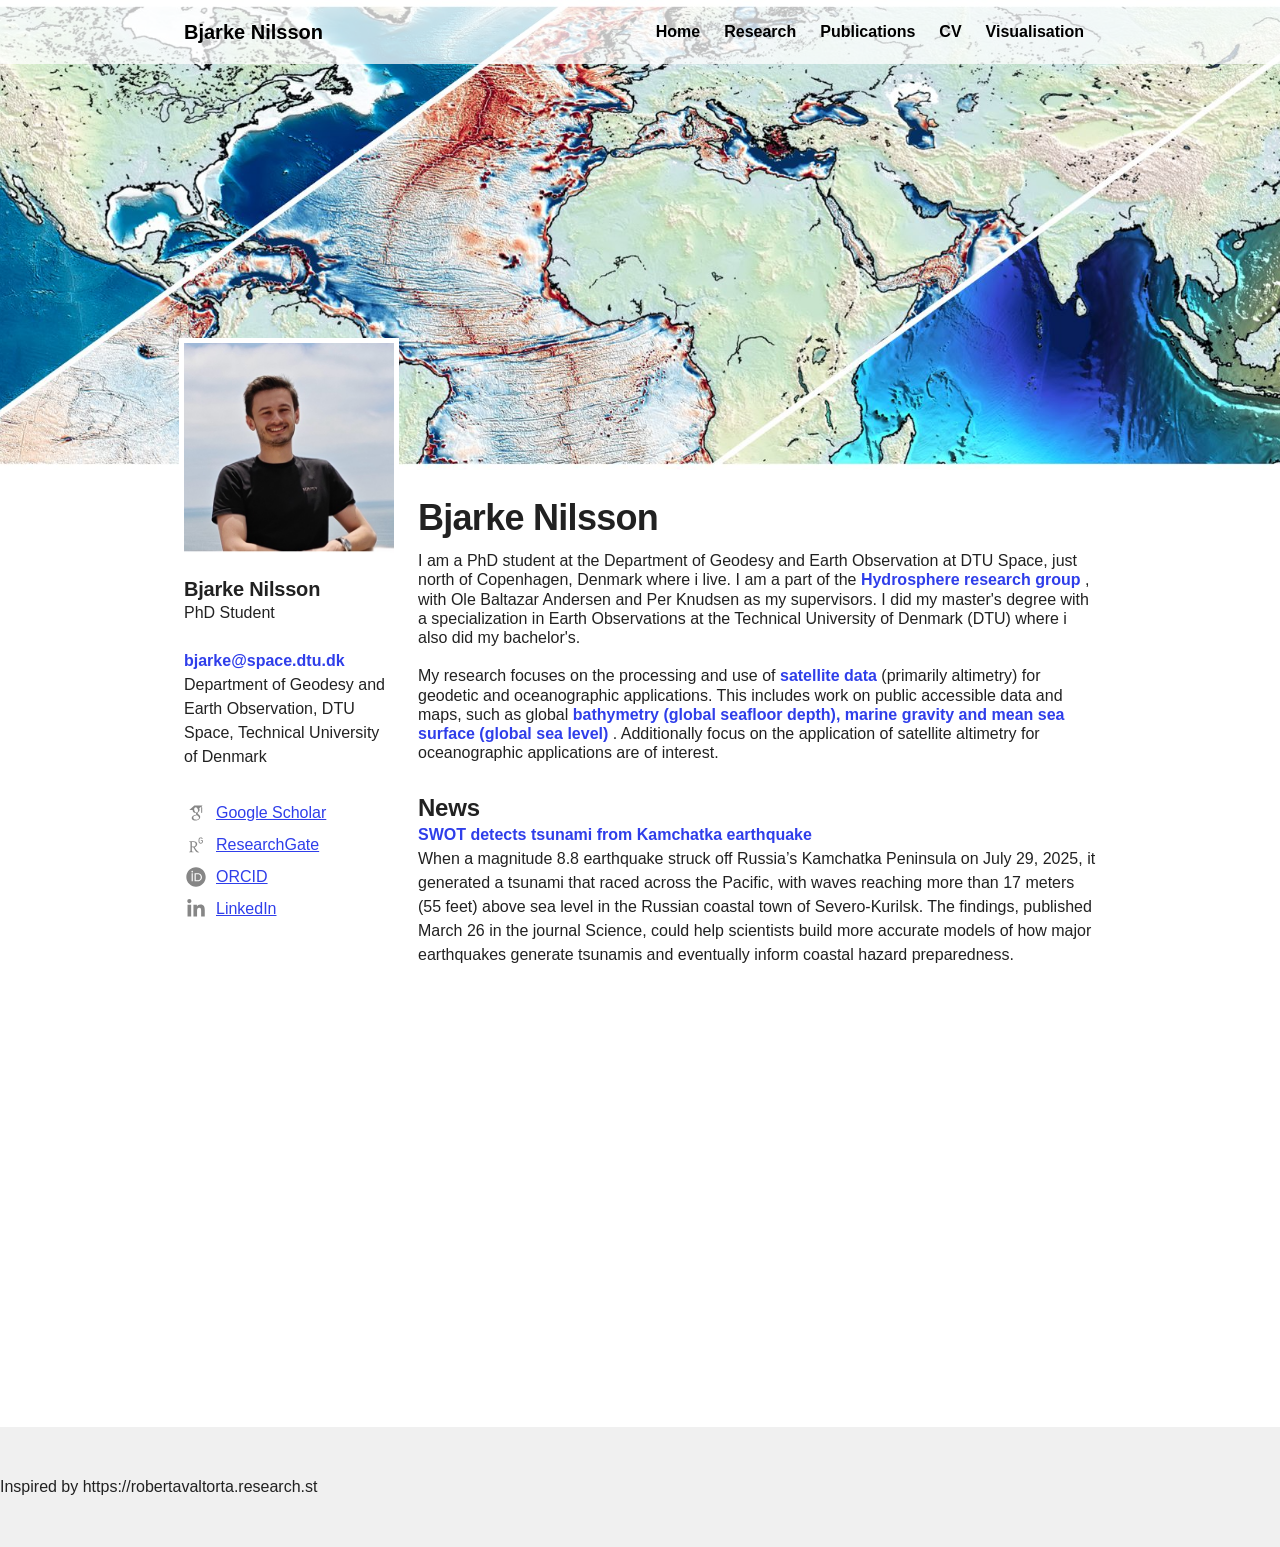
==== commit f72ef75f: "Added metadata" ====
--- a/index.html
+++ b/index.html
@@ -4,14 +4,74 @@
   <meta charset="utf-8">
   <meta name="viewport" content="width=device-width, initial-scale=1.0">
   <meta name="google-site-verification" content="y3529Kll2rNWZxTTHoCSX8ztUFCl37zU0xt0FDMtFu0">
-  <title>Bjarke Nilsson</title>
-  <meta name="description" content="I am a PhD student at the Technical University of Denmark.">
-  <link rel="canonical" href="https://BjarkeN.github.io">
+  <title>Bjarke Nilsson – Marine geodesy and satellite altimetry, DTU Space</title>
+  <meta name="description" content="Bjarke Nilsson is a PhD student at DTU Space working on high-resolution marine geodesy from SWOT satellite altimetry: mean sea surface (DTU25MSS), marine gravity (DTU26GRA) and machine-learning bathymetry.">
+  <link rel="canonical" href="https://bjarken.github.io/">
+  <!-- Link previews (LinkedIn, Slack, X, ...) -->
+  <meta property="og:type" content="profile">
+  <meta property="og:site_name" content="Bjarke Nilsson">
+  <meta property="og:title" content="Bjarke Nilsson – Marine geodesy and satellite altimetry, DTU Space">
+  <meta property="og:description" content="Bjarke Nilsson is a PhD student at DTU Space working on high-resolution marine geodesy from SWOT satellite altimetry: mean sea surface (DTU25MSS), marine gravity (DTU26GRA) and machine-learning bathymetry.">
+  <meta property="og:url" content="https://bjarken.github.io/">
+  <meta property="og:image" content="https://bjarken.github.io/og_image.jpg">
+  <meta property="og:image:width" content="1200">
+  <meta property="og:image:height" content="630">
+  <meta property="og:image:alt" content="3D view of the 2025 Kamchatka tsunami observed by the SWOT satellite">
+  <meta name="twitter:card" content="summary_large_image">
   <link rel="icon" type="image/png" href="bathymetry_pacific_transparent.png">
   <link rel="apple-touch-icon" href="bathymetry_pacific_transparent.png">
-  <link rel="image_src" href="bathymetry_pacific_transparent.png">
+  <!-- Structured data: tells search engines who this page is about -->
   <script type="application/ld+json">
-    {"@context":"https://schema.org","@type":"WebSite","name":"Bjarke Nilsson","url":"https://BjarkeN.github.io"}
+  {
+    "@context": "https://schema.org",
+    "@type": "ProfilePage",
+    "url": "https://bjarken.github.io/",
+    "name": "Bjarke Nilsson",
+    "mainEntity": {
+      "@type": "Person",
+      "@id": "https://bjarken.github.io/#person",
+      "name": "Bjarke Nilsson",
+      "url": "https://bjarken.github.io/",
+      "image": "https://bjarken.github.io/ocean_small.jpg",
+      "jobTitle": "PhD Student",
+      "description": "PhD student in high-resolution marine geodesy from satellite altimetry at DTU Space.",
+      "affiliation": {
+        "@type": "Organization",
+        "name": "DTU Space, Geodesy and Earth Observation",
+        "url": "https://www.space.dtu.dk/",
+        "parentOrganization": {
+          "@type": "CollegeOrUniversity",
+          "name": "Technical University of Denmark",
+          "url": "https://www.dtu.dk/"
+        }
+      },
+      "alumniOf": {
+        "@type": "CollegeOrUniversity",
+        "name": "Technical University of Denmark",
+        "url": "https://www.dtu.dk/"
+      },
+      "knowsAbout": [
+        "Satellite altimetry",
+        "SWOT",
+        "Marine geodesy",
+        "Mean sea surface",
+        "Marine gravity",
+        "Bathymetry",
+        "Machine learning"
+      ],
+      "identifier": {
+        "@type": "PropertyValue",
+        "propertyID": "ORCID",
+        "value": "0000-0002-0784-4308"
+      },
+      "sameAs": [
+        "https://orcid.org/0000-0002-0784-4308",
+        "https://scholar.google.com/citations?user=hTcq16cAAAAJ",
+        "https://www.researchgate.net/profile/Bjarke_Nilsson",
+        "https://www.linkedin.com/in/bjarke-nilsson/"
+      ]
+    }
+  }
   </script>
   <link rel="stylesheet" href="style.css">
 </head>
@@ -47,7 +107,7 @@
 
   <!-- Banner -->
   <div class="argyle-banner">
-    <img class="banner-img" src="linkedin_banner.png" alt="Banner image">
+    <img class="banner-img" src="linkedin_banner.jpg" alt="Banner image">
   </div>
 
   <main class="argyle-main">
